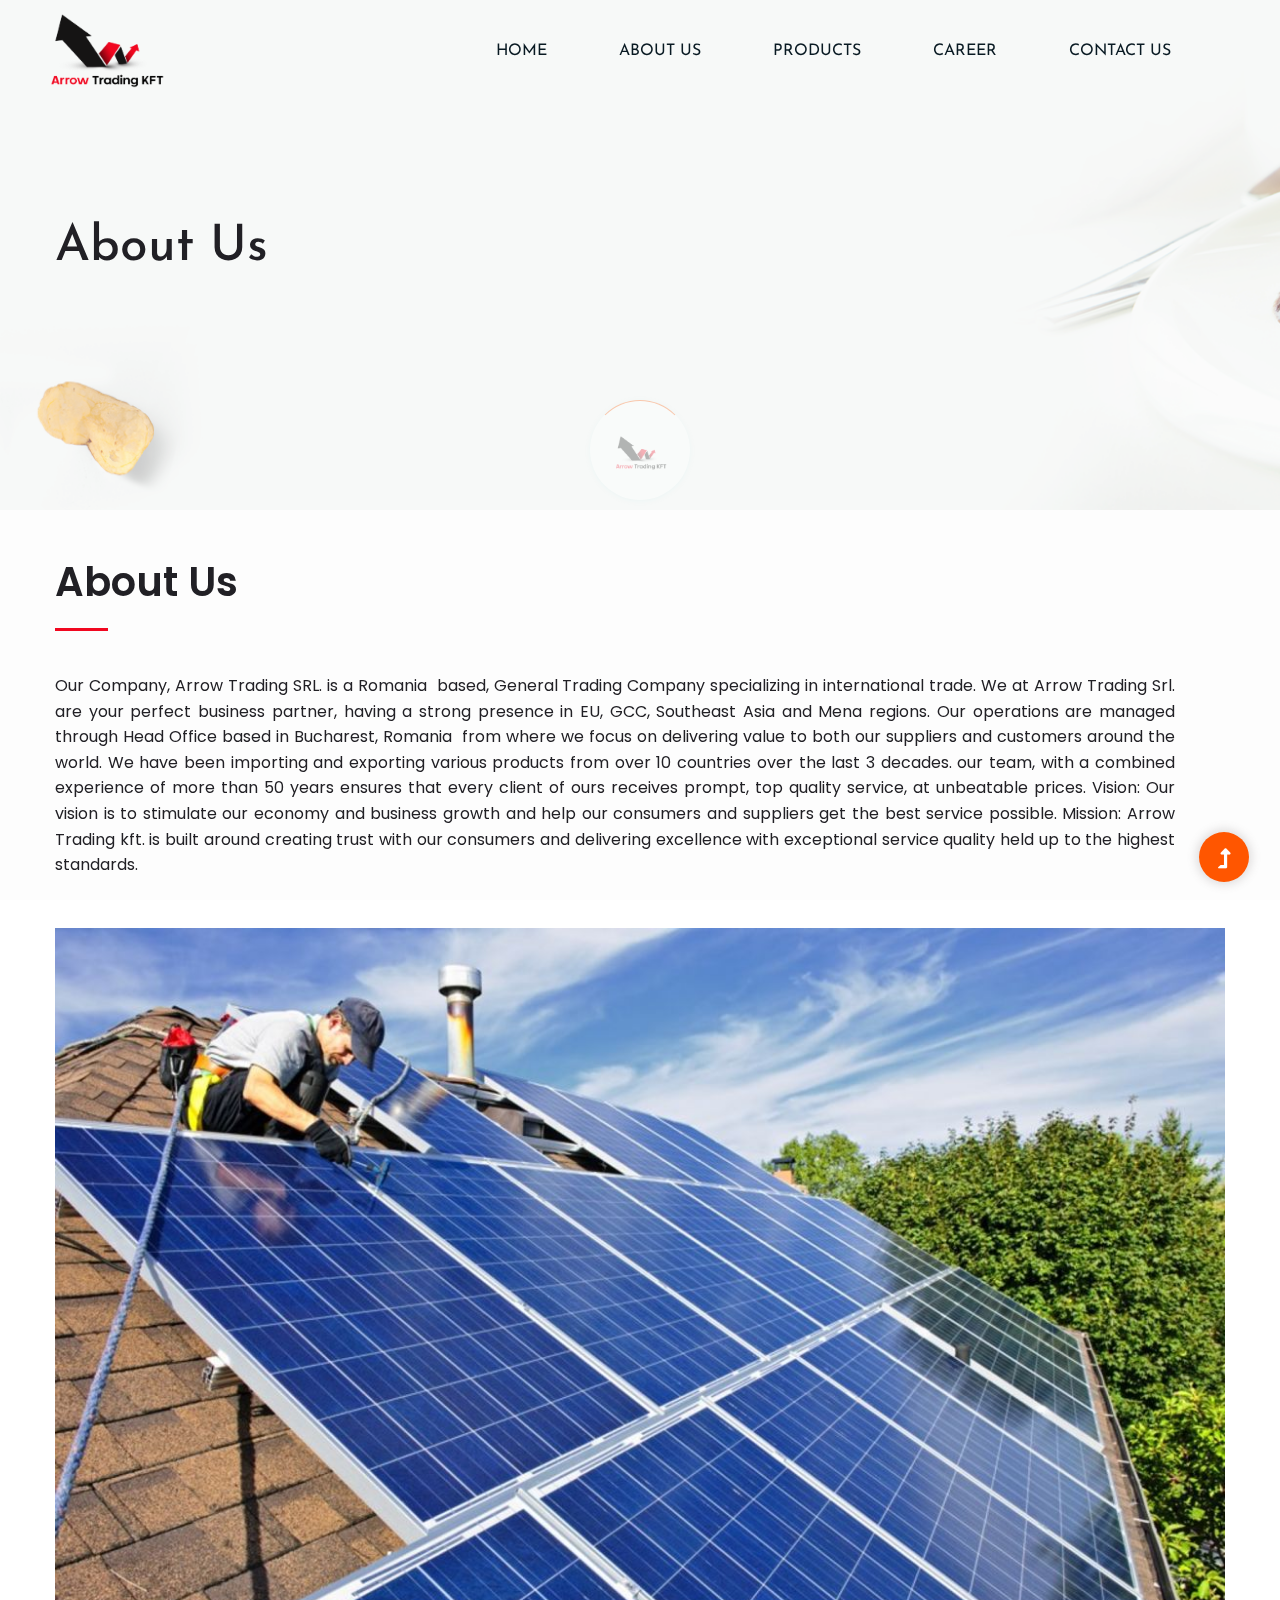
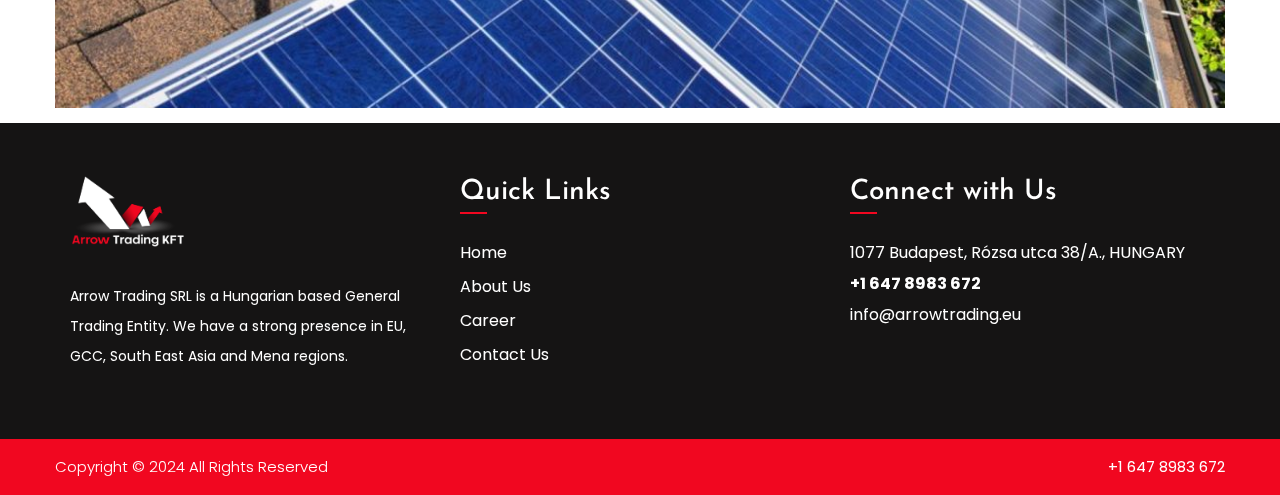
==== about.html @ 04d2cf0c "first commit" ====
<!doctype html>
<html class="no-js" lang="zxx">

<head>
    <meta charset="utf-8">
    <meta http-equiv="x-ua-compatible" content="ie=edge">
    <title> ArrowTrading | About us </title>
    <meta name="description" content="">
    <meta name="viewport" content="width=device-width, initial-scale=1">
    <link rel="manifest" href="site.webmanifest">
    <link rel="shortcut icon" type="image/x-icon" href="assets/img/favicon.ico">

    <!-- CSS here -->
    <link rel="stylesheet" href="assets/css/bootstrap.min.css">
    <link rel="stylesheet" href="assets/css/owl.carousel.min.css">
    <link rel="stylesheet" href="assets/css/slicknav.css">
    <link rel="stylesheet" href="assets/css/flaticon.css">
    <link rel="stylesheet" href="assets/css/gijgo.css">
    <link rel="stylesheet" href="assets/css/animate.min.css">
    <link rel="stylesheet" href="assets/css/magnific-popup.css">
    <link rel="stylesheet" href="assets/css/fontawesome-all.min.css">
    <link rel="stylesheet" href="assets/css/themify-icons.css">
    <link rel="stylesheet" href="assets/css/slick.css">
    <link rel="stylesheet" href="assets/css/nice-select.css">
    <link rel="stylesheet" href="assets/css/style.css">
    <link rel="stylesheet" href="assets/css/poppins.css">
</head>

<body>
    <!--? Preloader Start -->
    <div id="preloader-active">
        <div class="preloader d-flex align-items-center justify-content-center">
            <div class="preloader-inner position-relative">
                <div class="preloader-circle"></div>
                <div class="preloader-img pere-text">
                    <img src="assets/img/logo/Arrow_logo.png" alt="">
                </div>
            </div>
        </div>
    </div>
    <!-- Preloader Start -->
    <header>
        <!--? Header Start -->
        <div class="header-area header-transparent">
            <div class="main-header  header-sticky">
                <div class="container-fluid">
                    <div class="row align-items-center">
                        <!-- Logo -->
                        <div class="col-xl-2 col-lg-2 col-md-1">
                            <div class="logo">
                                <a href="index.html"><img src="assets/img/logo/Arrow_logo.png" alt="" width="120"
                                        height="74"></a>
                            </div>
                        </div>
                        <div class="col-xl-10 col-lg-10 col-md-10">
                            <div class="menu-main d-flex align-items-center justify-content-end">
                                <!-- Main-menu -->
                                <div class="main-menu f-right d-none d-lg-block">
                                    <nav>
                                        <ul id="navigation">
                                            <li><a href="index.html">HOME</a></li>
                                            <li><a href="about.html">ABOUT US</a></li>
                                            <li><a href="products.html">PRODUCTS</a></li>
                                            <li><a href="career.html">CAREER</a></li>
                                            <li><a href="contact.html">CONTACT US</a></li>
                                        </ul>
                                    </nav>
                                </div>
                                <!-- <div class="header-right-btn f-right d-none d-lg-block ml-20">
                                        <a href="contact.html" class="border-btn header-btn">Order Online</a>
                                    </div> -->
                            </div>
                        </div>
                        <!-- Mobile Menu -->
                        <div class="col-12">
                            <div class="mobile_menu d-block d-lg-none"></div>
                        </div>
                    </div>
                </div>
            </div>
        </div>
        <!-- Header End -->
    </header>
    <main>
        <!--? Hero Start -->
        <div class="slider-area">
            <div class="slider-height2 d-flex align-items-center">
                <div class="container">
                    <div class="row">
                        <div class="col-xl-12">
                            <div class="hero-cap hero-cap2">
                                <h2>About Us</h2>
                            </div>
                        </div>
                    </div>
                </div>
            </div>
        </div>
        <!-- Hero End -->
        <!--? About Area Start -->
        <div class="about-low-area mb-15">
            <div class="container mt-5">
                <div class="row align-items-center">
                    <div class="col-lg-6 col-md-12">
                        <div class="about-caption mb-50">
                            <!-- Section Tittle -->
                            <div class="section-tittle mb-35">
                                <h1 class="poppins-semibold ">About Us</h1>
                                <div class="h-decor"></div>
                            </div>
                            <p class="text-justify">Our Company, Arrow Trading SRL. is a Romania  based, General Trading
                                Company specializing in international trade. We at Arrow Trading Srl. are your perfect
                                business partner, having a strong presence in EU, GCC, Southeast Asia and Mena regions.

                                Our operations are managed through Head Office based in Bucharest, Romania  from where
                                we focus on delivering value to both our suppliers and customers around the world. We
                                have been importing and exporting various products from over 10 countries over the last
                                3 decades. our team, with a combined experience of more than 50 years ensures that every
                                client of ours receives prompt, top quality service, at unbeatable prices.

                                Vision: Our vision is to stimulate our economy and business growth and help our
                                consumers and suppliers get the best service possible.

                                Mission: Arrow Trading kft. is built around creating trust with our consumers and
                                delivering excellence with exceptional service quality held up to the highest standards.
                            </p>
                        </div>

                    </div>
                    <div class="col-lg-6 col-md-12">
                        <!-- about-img -->
                        <div class="about-img ">
                            <img src="assets/img/gallery/arrow_about.jpg" alt="">
                        </div>
                    </div>
                </div>
            </div>
        </div>
        <!-- About Area End -->



    </main>
    <footer>
        <!--? Footer Start-->
        <div class="footer-area section-bg" style="background-color: #151414">
            <div class="container">
                <!--? Custom Footer Start-->
                <div class="footer mt-0">
                    <div class="container">
                        <div class="row py-1 py-md-2 px-lg-0">
                            <div class="col-lg-4 footer-col1">
                                <div class="row flex-column flex-md-row flex-lg-column">
                                    <div class="col-md col-lg-auto">
                                        <div class="footer-logo">
                                            <img src="assets/images/white-PNG.png" alt="" class="img-fluid" width="120">
                                        </div>
                                        <p style="font-size: 14px;margin-top: 32px;">Arrow Trading SRL is a Hungarian
                                            based General Trading Entity. We have a strong presence in EU, GCC, South
                                            East Asia and Mena regions.</p>

                                    </div>
                                </div>
                            </div>
                            <div class="col-sm-6 col-lg-4">
                                <h3>Quick Links</h3>
                                <div class="h-decor"></div>
                                <ul class="quick">
                                    <li><a href="index.html">Home</a></li>
                                    <li><a href="about.html">About Us</a></li>
                                    <li><a href="career.html">Career</a></li>
                                    <li><a href="contact.html">Contact Us</a></li>


                                </ul>
                            </div>
                            <div class="col-sm-6 col-lg-4">
                                <h3>Connect with Us</h3>
                                <div class="h-decor"></div>
                                <ul class="icn-list">
                                    <li><i class="icon-placeholder2"></i>1077 Budapest, Rózsa utca 38/A., HUNGARY
                                        <br>
                                    </li>
                                    <li><i class="icon-telephone"></i><b><span class="phone"><span class="text-nowrap">
                                                    +1 647 8983 672</span></span></b>
                                    </li>
                                    <li><i class="fas fa-envelope-o" aria-hidden="true"></i><a
                                            href="mailto:www.airporttaxi@gmail.com">info@arrowtrading.eu</a></li>
                                </ul>
                            </div>
                        </div>
                    </div>
                </div>


            </div>
            <div class="footer-bottom">
                <div class="container">
                    <div class="row text-center text-md-left">
                        <div class="col-sm" style="color: #fff;">Copyright © 2024 All Rights Reserved
                            <!--<span>&nbsp;&nbsp;&nbsp;|&nbsp;&nbsp;&nbsp;</span>
                            <a href="#">Privacy Policy</a>-->
                        </div>
                        <div class="col-sm-auto ml-auto"><span class="d-none d-sm-inline" style="color: #fff;">
                                &nbsp;&nbsp;&nbsp;</span><i class="icon-telephone"
                                style="color: #fff;"></i>&nbsp;&nbsp;<b style="color: #fff;"> +1 647 8983 672</b></div>
                    </div>
                </div>
            </div>
        </div>
        <!-- Footer End-->
    </footer>
    <!-- Scroll Up -->
    <div id="back-top">
        <a title="Go to Top" href="#"> <i class="fas fa-level-up-alt"></i></a>
    </div>

    <!-- JS here -->

    <script src="./assets/js/vendor/modernizr-3.5.0.min.js"></script>
    <!-- Jquery, Popper, Bootstrap -->
    <script src="./assets/js/vendor/jquery-1.12.4.min.js"></script>
    <script src="./assets/js/popper.min.js"></script>
    <script src="./assets/js/bootstrap.min.js"></script>
    <!-- Jquery Mobile Menu -->
    <script src="./assets/js/jquery.slicknav.min.js"></script>

    <!-- Jquery Slick , Owl-Carousel Plugins -->
    <script src="./assets/js/owl.carousel.min.js"></script>
    <script src="./assets/js/slick.min.js"></script>
    <!-- One Page, Animated-HeadLin -->
    <script src="./assets/js/wow.min.js"></script>
    <script src="./assets/js/animated.headline.js"></script>
    <script src="./assets/js/jquery.magnific-popup.js"></script>

    <!-- Date Picker -->
    <script src="./assets/js/gijgo.min.js"></script>
    <!-- Nice-select, sticky -->
    <script src="./assets/js/jquery.nice-select.min.js"></script>
    <script src="./assets/js/jquery.sticky.js"></script>

    <!-- contact js -->
    <script src="./assets/js/contact.js"></script>
    <script src="./assets/js/jquery.form.js"></script>
    <script src="./assets/js/jquery.validate.min.js"></script>
    <script src="./assets/js/mail-script.js"></script>
    <script src="./assets/js/jquery.ajaxchimp.min.js"></script>

    <!-- Jquery Plugins, main Jquery -->
    <script src="./assets/js/plugins.js"></script>
    <script src="./assets/js/main.js"></script>

    <link rel="preconnect" href="https://fonts.googleapis.com">
    <link rel="preconnect" href="https://fonts.gstatic.com" crossorigin>
    <link
        href="https://fonts.googleapis.com/css2?family=Poppins:ital,wght@0,100;0,200;0,300;0,400;0,500;0,600;0,700;0,800;0,900;1,100;1,200;1,300;1,400;1,500;1,600;1,700;1,800;1,900&display=swap"
        rel="stylesheet">
    <link rel="stylesheet" href="https://cdnjs.cloudflare.com/ajax/libs/font-awesome/5.15.1/css/all.min.css" />
</body>

</html>
---- assets/css/flaticon.css ----
/*
  	Flaticon icon font: Flaticon
  	Creation date: 03/05/2020 09:44
  	*/

@font-face {
  font-family: "Flaticon";
  src: url("../fonts/Flaticon.eot");
  src: url("../fonts/Flaticon.eot?#iefix") format("embedded-opentype"),
       url("../fonts/Flaticon.woff2") format("woff2"),
       url("../onts/Flaticon.woff") format("woff"),
       url("../fonts/Flaticon.ttf") format("truetype"),
       url("../fonts/Flaticon.svg#Flaticon") format("svg");
  font-weight: normal;
  font-style: normal;
}

@media screen and (-webkit-min-device-pixel-ratio:0) {
  @font-face {
    font-family: "Flaticon";
    src: url("../fonts/Flaticon.svg#Flaticon") format("svg");
  }
}

[class^="flaticon-"]:before, [class*=" flaticon-"]:before,
[class^="flaticon-"]:after, [class*=" flaticon-"]:after {   
  font-family: Flaticon;
font-style: normal;
margin-left: 20px;
}

.flaticon-restaurant:before { content: "\f100"; }
.flaticon-tools-and-utensils-1:before { content: "\f101"; }
.flaticon-hat:before { content: "\f102"; }
---- assets/css/gijgo.css ----
.gj-button {
    background-color: #f5f5f5;
    border: 1px solid #ddd;
    color: #000;
    border-radius: 3px;
    padding: 6px 10px;
    cursor: pointer;
}

.gj-unselectable {
    -webkit-touch-callout: none;
    -webkit-user-select: none;
    -khtml-user-select: none;
    -moz-user-select: none;
    -ms-user-select: none;
    user-select: none;
}

.gj-row {
    display: -webkit-box;
    display: -ms-flexbox;
    display: flex;
    -ms-flex-wrap: wrap;
    flex-wrap: wrap;
}

.gj-margin-left-5 {
    margin-left: 5px;
}

.gj-margin-left-10 {
    margin-left: 10px;
}

.gj-width-full {
    width: 100%;
}

.gj-cursor-pointer {
    cursor: pointer;
}

.gj-text-align-center {
    text-align: center;
}

.gj-font-size-16 {
    font-size: 16px;
}

.gj-hidden {
    display: none;
}

/** Material Design */
.gj-button-md {
    background: 0 0;
    border: none;
    border-radius: 2px;
    color: rgba(0, 0, 0, 0.87);
    position: relative;
    height: 36px;
    margin: 0;
    min-width: 64px;
    padding: 0 16px;
    display: inline-block;
    font-family: "Roboto","Helvetica","Arial",sans-serif;
    font-size: 1rem;
    font-weight: 500;
    text-transform: uppercase;
    letter-spacing: 0;
    overflow: hidden;
    will-change: box-shadow;
    transition: box-shadow .2s cubic-bezier(.4,0,1,1),background-color .2s cubic-bezier(.4,0,.2,1),color .2s cubic-bezier(.4,0,.2,1);
    outline: none;
    cursor: pointer;
    text-decoration: none;
    text-align: center;
    line-height: 36px;
    vertical-align: middle;
    overflow: hidden;
    -webkit-user-select: none;
    -moz-user-select: none;
    -ms-user-select: none;
    user-select: none;
}

.gj-button-md:hover {
    background-color: rgba(158,158,158,.2);
}

.gj-button-md:disabled {
    color: rgba(0,0,0,.26);
    background: 0 0;
}

.gj-button-md .material-icons,
.gj-button-md .gj-icon {
    vertical-align: middle;
    /*font-size: 1.3rem;
    margin-right: 4px;*/
}

.gj-button-md.gj-button-md-icon {
    width: 24px;
    height: 31px;
    min-width: 24px;
    padding: 0px;
    display: table;
}

.gj-button-md.gj-button-md-icon .material-icons,
.gj-button-md.gj-button-md-icon .gj-icon {
    display: table-cell;
    margin-right: 0px;
    width: 24px;
    height: 24px;
}

.gj-button-md.active {
    background-color: rgba(158,158,158,.4);
}

.gj-button-md-group {
    position: relative;
    display: inline-block;
    vertical-align: middle;
}
.gj-textbox-md {
	/* border: none; */
	/* border-bottom: 1px solid rgba(0,0,0,.42); */
	display: block;
	font-family: "Helvetica","Arial",sans-serif;
	font-size: 16px;
	line-height: 16px;
	/* padding: 4px 0px; */
	margin: 0;
	/* width: 100%; */
	background: 0 0;
	/* text-align: ; */
	color: rgba(0,0,0,.87);
	padding-left: 44px;
	border: 1px solid #dca73a;
	/* padding: 15px 15px; */
	/* text-align: center; */
	width: 177px;
	height: 55px;
	border-radius: 5px;
}
.gj-textbox-md:focus,
.gj-textbox-md:active {
    /* border-bottom: 2px solid rgba(0,0,0,.42); */
    outline: none;
}

.gj-textbox-md::placeholder {
    color: #8e8e8e;
}

.gj-textbox-md:-ms-input-placeholder {
    color: #8e8e8e;
}

.gj-textbox-md::-ms-input-placeholder {
    color: #8e8e8e;
}

.gj-md-spacer-24 {
    min-width: 24px;
    width: 24px;
    display: inline-block;
}

.gj-md-spacer-32 {
    min-width: 32px;
    width: 32px;
    display: inline-block;
}

.gj-modal {
    position: fixed;
    top: 0;
    right: 0;
    bottom: 0;
    left: 0;
    z-index: 1203;
    display: none;
    overflow: hidden;
    -webkit-overflow-scrolling: touch;
    outline: 0;
    background-color: rgba(0, 0, 0, 0.54118);
    transition: 200ms ease opacity;
    will-change: opacity;
}

/* List */
ul.gj-list li [data-role="wrapper"] {
    display: table;
    width: 100%;
}

ul.gj-list li [data-role="checkbox"] {
    display: table-cell;
    vertical-align:middle;
    text-align:center;
}

ul.gj-list li [data-role="image"] {
    display: table-cell;
    vertical-align:middle;
    text-align:center;
}

ul.gj-list li [data-role="display"] {
    display: table-cell;
    vertical-align:middle;
    cursor: pointer;
}

ul.gj-list li [data-role="display"]:empty:before {
  content: "\200b"; /* unicode zero width space character */
}

/* List - Bootstrap */
ul.gj-list-bootstrap {
    padding-left: 0px;
    margin-bottom: 0px;
}

ul.gj-list-bootstrap li {
    padding: 0px;
}

ul.gj-list-bootstrap li [data-role="wrapper"] {
    padding: 0px 10px;
}

ul.gj-list-bootstrap li [data-role="checkbox"] {
    width: 24px;
    padding: 3px;
}

ul.gj-list-bootstrap li [data-role="image"] {
    width: 24px;
    height: 24px;
}

ul.gj-list-bootstrap li [data-role="display"] {
    padding: 8px 0px 8px 4px;
}

.list-group-item.active ul li, .list-group-item.active:focus ul li, .list-group-item.active:hover ul li {
    text-shadow: none;
    color:initial;
}

/* List - Material Design */
ul.gj-list-md {
    padding: 0px;
    list-style: none;
    list-style-type: none;
    line-height: 24px;
    letter-spacing: 0;
    color: #616161; /* Gray 700 */
}

ul.gj-list-md li {
    display: list-item;
    list-style-type: none;
    padding: 0px;
    min-height: unset;
    box-sizing: border-box;
    align-items: center;
    cursor: default;
    overflow: hidden;

    font-family: "Roboto","Helvetica","Arial",sans-serif;
    font-size: 16px;
    font-weight: 400;
    letter-spacing: .04em;
    line-height: 1;
    
    -webkit-flex-direction: row;
    -ms-flex-direction: row;
    flex-direction: row;
    -webkit-flex-wrap: nowrap;
    -ms-flex-wrap: nowrap;
    flex-wrap: nowrap;
}

ul.gj-list-md li [data-role="checkbox"] {
    height: 24px;
    width: 24px;
}

ul.gj-list-md li [data-role="image"] {
    height: 24px;
    width: 24px;
}

ul.gj-list-md li [data-role="display"] {
    padding: 8px 0px 8px 5px;
    order: 0;
    flex-grow: 2;
    text-decoration: none;
    box-sizing: border-box;
    align-items: center;
    text-align: left;
    color: rgba(0,0,0,.87);
}

ul.gj-list-md li.disabled>[data-role="wrapper"]>[data-role="display"] {
    color: #9E9E9E; /* Gray 500 */
}

.gj-list-md-active {
    background: #e0e0e0;
    color: #3f51b5;
}


/* Picker */
.gj-picker {
    position: absolute;
    z-index: 1203;
    background-color: #fff;
}

.gj-picker .selected {
    color: #fff;
}

/* Material Design */
.gj-picker-md {
    font-family: "Roboto","Helvetica","Arial",sans-serif;
    font-size: 16px;
    font-weight: 400;
    letter-spacing: .04em;
    line-height: 1;
    color: rgba(0,0,0,.87);
    border: 1px solid #E0E0E0;
}

.gj-modal .gj-picker-md {
    border: 0px;
}

.gj-picker-md [role="header"] {
    color: rgba(255, 255, 255, 0.54);
    display: flex;
    background: #2196f3;
    align-items: baseline;
    user-select: none;
    justify-content: center;
}

.gj-picker-md [role="footer"] {
    float: right;
    padding: 10px;
}

.gj-picker-md [role="footer"] button.gj-button-md {
    color: #2196f3;
    font-weight: bold;
    font-size: 13px;
}

/* Bootstrap */
.gj-picker-bootstrap {
    border-radius: 4px;
    border: 1px solid #E0E0E0;
}

.gj-picker-bootstrap .selected {
    color: #888;
}

.gj-picker-bootstrap [role="header"] {
    background: #eee;
    color: #AAA;
}
@font-face {
    font-family: 'gijgo-material';
    src: url('../fonts/gijgo-material.eot?235541');
    src: url('../fonts/gijgo-material.eot?235541#iefix') format('embedded-opentype'), url('../fonts/gijgo-material.ttf?235541') format('truetype'), url('../fonts/gijgo-material.woff?235541') format('woff'), url('../fonts/gijgo-material.svg?235541#gijgo-material') format('svg');
    font-weight: normal;
    font-style: normal;
}

.gj-icon {
    /* use !important to prevent issues with browser extensions that change fonts */
    font-family: 'gijgo-material' !important;
    font-size: 24px;
    speak: none;
    font-style: normal;
    font-weight: normal;
    font-variant: normal;
    text-transform: none;
    line-height: 1;
    /* Enable Ligatures ================ */
    letter-spacing: 0;
    -webkit-font-feature-settings: "liga";
    -moz-font-feature-settings: "liga=1";
    -moz-font-feature-settings: "liga";
    -ms-font-feature-settings: "liga" 1;
    font-feature-settings: "liga";
    -webkit-font-variant-ligatures: discretionary-ligatures;
    font-variant-ligatures: discretionary-ligatures;
    /* Better Font Rendering =========== */
    -webkit-font-smoothing: antialiased;
    -moz-osx-font-smoothing: grayscale;
}

.gj-icon.undo:before {
    content: "\e900";
}

.gj-icon.vertical-align-top:before {
    content: "\e901";
}

.gj-icon.vertical-align-center:before {
    content: "\e902";
}

.gj-icon.vertical-align-bottom:before {
    content: "\e903";
}

.gj-icon.arrow-dropup:before {
    content: "\e904";
}

.gj-icon.clock:before {
    content: "\e905";
}

.gj-icon.refresh:before {
    content: "\e906";
}

.gj-icon.last-page:before {
    content: "\e907";
}

.gj-icon.first-page:before {
    content: "\e908";
}

.gj-icon.cancel:before {
    content: "\e909";
}

.gj-icon.clear:before {
    content: "\e90a";
}

.gj-icon.check-circle:before {
    content: "\e90b";
}

.gj-icon.delete:before {
    content: "\e90c";
}

.gj-icon.arrow-upward:before {
    content: "\e90d";
}

.gj-icon.arrow-forward:before {
    content: "\e90e";
}

.gj-icon.arrow-downward:before {
    content: "\e90f";
}

.gj-icon.arrow-back:before {
    content: "\e910";
}

.gj-icon.list-numbered:before {
    content: "\e911";
}

.gj-icon.list-bulleted:before {
    content: "\e912";
}

.gj-icon.indent-increase:before {
    content: "\e913";
}

.gj-icon.indent-decrease:before {
    content: "\e914";
}

.gj-icon.redo:before {
    content: "\e915";
}

.gj-icon.align-right:before {
    content: "\e916";
}

.gj-icon.align-left:before {
    content: "\e917";
}

.gj-icon.align-justify:before {
    content: "\e918";
}

.gj-icon.align-center:before {
    content: "\e919";
}

.gj-icon.strikethrough:before {
    content: "\e91a";
}

.gj-icon.italic:before {
    content: "\e91b";
}

.gj-icon.underlined:before {
    content: "\e91c";
}

.gj-icon.bold:before {
    content: "\e91d";
}

.gj-icon.arrow-dropdown:before {
    content: "\e91e";
}

.gj-icon.done:before {
    content: "\e91f";
}

.gj-icon.pencil:before {
    content: "\e920";
}

.gj-icon.minus:before {
    content: "\e921";
}

.gj-icon.plus:before {
    content: "\e922";
}

.gj-icon.chevron-up:before {
    content: "\e923";
}

.gj-icon.chevron-right:before {
    content: "\e924";
}

.gj-icon.chevron-down:before {
    content: "\e925";
}

.gj-icon.chevron-left:before {
    content: "\e926";
}

.gj-icon.event:before {
    content: "\e927";
}
.gj-draggable {
    cursor: move;
}
.gj-resizable-handle {
    position: absolute;
    font-size: 0.1px;
    display: block;
    -ms-touch-action: none;
    touch-action: none;
    z-index: 1203;
}

.gj-resizable-n {
    cursor: n-resize;
    height: 7px;
    width: 100%;
    top: -5px;
    left: 0;
}
.gj-resizable-e {
    cursor: e-resize;
    width: 7px;
    right: -5px;
    top: 0;
    height: 100%;
}
.gj-resizable-s {
    cursor: s-resize;
    height: 7px;
    width: 100%;
    bottom: -5px;
    left: 0;
}
.gj-resizable-w {
	cursor: w-resize;
	width: 7px;
	left: -5px;
	top: 0;
	height: 100%;
}
.gj-resizable-se {
	cursor: se-resize;
	width: 12px;
	height: 12px;
	right: 1px;
	bottom: 1px;
}
.gj-resizable-sw {
	cursor: sw-resize;
	width: 9px;
	height: 9px;
	left: -5px;
	bottom: -5px;
}
.gj-resizable-nw {
	cursor: nw-resize;
	width: 9px;
	height: 9px;
	left: -5px;
	top: -5px;
}
.gj-resizable-ne {
	cursor: ne-resize;
	width: 9px;
	height: 9px;
	right: -5px;
	top: -5px;
}

.gj-dialog-footer {
    position: absolute;
    bottom: 0px;
    width: 100%;
    margin-top: 0px;
}

.gj-dialog-scrollable [data-role="body"] {
    overflow-x: hidden;
    overflow-y: scroll;
}

/** Bootstrap 3 **/
.gj-dialog-bootstrap {
    overflow: hidden;
    z-index: 1202;
}

.gj-dialog-bootstrap [data-role="title"] {
    display: inline;
}
.gj-dialog-bootstrap [data-role="close"] {
    line-height: 1.42857143;
}

/** Bootstrap 4 **/
.gj-dialog-bootstrap4 {
    overflow: hidden;
    z-index: 1202;
}

.gj-dialog-bootstrap4 [data-role="title"] {
    display: inline;
}
.gj-dialog-bootstrap4 [data-role="close"] {
    line-height: 1.5;
}

/** Material Design **/
.gj-dialog-md {
    background-color: #FFF;
    overflow: hidden;
    border: none;
    box-shadow: 0 11px 15px -7px rgba(0,0,0,.2), 0 24px 38px 3px rgba(0,0,0,.14), 0 9px 46px 8px rgba(0,0,0,.12);
    box-sizing: border-box;
    position: relative;
    display: -webkit-box;
    display: -webkit-flex;
    display: -ms-flexbox;
    display: flex;
    -webkit-box-orient: vertical;
    -webkit-box-direction: normal;
    -webkit-flex-direction: column;
    -ms-flex-direction: column;
    flex-direction: column;
    -webkit-background-clip: padding-box;
    background-clip: padding-box;
    outline: 0;
    z-index: 1202;
}

.gj-dialog-md-header {
    padding: 24px 24px 0px 24px;
    font-family: "Roboto","Helvetica","Arial",sans-serif;
}

.gj-dialog-md-title {
    margin: 0;
    font-weight: 400;
    display: inline;
    line-height: 28px;
    font-size: 20px;
}

.gj-dialog-md-close {
    -webkit-appearance: none;
    padding: 0;
    cursor: pointer;
    background: 0 0;
    border: 0;
    float: right;
    line-height: 28px;
    font-size: 28px;
}

.gj-dialog-md-body {
    padding: 20px 24px 24px 24px;
    color: rgba(0,0,0,.54);
    font-family: "Helvetica","Arial",sans-serif;
    font-size: 14px;
    font-weight: 400;
    line-height: 20px;
}

.gj-dialog-md-footer {
    padding: 8px 8px 8px 24px;
    display: -webkit-flex;
    display: -ms-flexbox;
    display: flex;
    -webkit-flex-direction: row-reverse;
    -ms-flex-direction: row-reverse;
    flex-direction: row-reverse;
    -webkit-flex-wrap: wrap;
    -ms-flex-wrap: wrap;
    flex-wrap: wrap;

    box-sizing: border-box;
}

.gj-dialog-md-footer>*:first-child {
    margin-right: 0;
}

.gj-dialog-md-footer>* {
    margin-right: 8px;
    height: 36px;
}
DIV.gj-grid-wrapper {
    margin: auto;
    position: relative;
    clear:both;
    z-index: 1;
}

TABLE.gj-grid {
    margin: auto;    
    border-collapse: collapse;
    width: 100%;
    table-layout: fixed;
}

TABLE.gj-grid THEAD TH [data-role="selectAll"] {
    margin: auto;
}

TABLE.gj-grid THEAD TH [data-role="title"] {
    display: inline-block;
}

TABLE.gj-grid THEAD TH [data-role="sorticon"] {
    display: inline-block;
}

TABLE.gj-grid THEAD TH {
    overflow: hidden;
    text-overflow: ellipsis;
}

TABLE.gj-grid.autogrow-header-row THEAD TH {
    overflow: auto;
    text-overflow: initial;
    white-space: pre-wrap;
    -ms-word-break: break-word;
    word-break: break-word;
}

TABLE.gj-grid > tbody > tr > td {
    overflow: hidden;
    position: relative;
}

table.gj-grid tbody div[data-role="display"] {
    vertical-align: middle;
    text-indent: 0;
    white-space: pre-wrap;
    -ms-word-break: break-word;
    word-break: break-word;
}

table.gj-grid.fixed-body-rows tbody div[data-role="display"] {
    overflow: hidden;
    text-overflow: ellipsis;
    white-space: nowrap;
    -ms-word-break: initial;
    word-break: initial;
}

table.gj-grid tfoot DIV[data-role="display"] {
    vertical-align: middle;
    text-indent: 0;
    display: flex;
}

TABLE.gj-grid .fa {
    padding: 2px;
}

TABLE.gj-grid > tbody > tr > td > div {
    padding: 2px;
    overflow: hidden;
}

DIV.gj-grid-wrapper DIV.gj-grid-loading-cover
{
    background: #BBBBBB;
    opacity: 0.5;
    position: absolute;
    vertical-align: middle;
}

DIV.gj-grid-wrapper DIV.gj-grid-loading-text
{
    position: absolute;
    font-weight: bold;
}

/* Bootstrap Theme */
table.gj-grid-bootstrap thead th {
    background-color: #f5f5f5;
    vertical-align:middle;
}

table.gj-grid-bootstrap thead th [data-role="sorticon"] {
    margin-left: 5px;
}

table.gj-grid-bootstrap thead th [data-role="sorticon"] i.gj-icon,
table.gj-grid-bootstrap thead th [data-role="sorticon"] i.material-icons {
    position: absolute;
    font-size: 20px;
    top: 15px;
}

table.gj-grid-bootstrap tbody tr td div[data-role="display"] {
    padding: 0px;
}

.gj-grid-bootstrap-4 .gj-checkbox-bootstrap {
    display: inline-block;
    padding-top: 2px;
}

.gj-grid-bootstrap-4 tbody tr.active {
    background-color: rgba(0,0,0,.075);
}

/* Material Design Theme */
.gj-grid-md {
    position: relative;
    border: 1px solid #e0e0e0;
    border-collapse: collapse;
    white-space: nowrap;
    font-size: 13px;
    font-family: "Roboto","Helvetica","Arial",sans-serif;
    background-color: #fff;
}

.gj-grid-md td:first-of-type, .gj-grid-md th:first-of-type {
    padding-left: 24px;
}

.gj-grid-md th {
    position: relative;
    vertical-align: bottom;
    font-weight: 700;
    line-height: 31px;
    letter-spacing: 0;
    height: 56px;
    font-size: 12px;
    color: rgba(0,0,0,.54);
    padding-bottom: 8px;
    box-sizing: border-box;
    padding: 12px 18px;
    text-align: right;
}

.gj-grid-md td {
    position: relative;
    height: 48px;
    border-top: 1px solid #e0e0e0;
    border-bottom: 1px solid #e0e0e0;
    padding: 12px 18px;
    box-sizing: border-box;
    text-align: left;
    color: rgba(0,0,0,.87);
}

.gj-grid-md tbody tr {
    position: relative;
    height: 48px;
    transition-duration: .28s;
    transition-timing-function: cubic-bezier(.4,0,.2,1);
    transition-property: background-color;
}

.gj-grid-md tbody tr:hover {
    background-color: #EEEEEE; /* Gray 200 */
}

.gj-grid-md tbody tr.gj-grid-md-select {
    background-color: #F5F5F5; /* Grey 100 */
}


table.gj-grid-md thead th [data-role="sorticon"] {
    margin-left: 5px;
}

table.gj-grid-md thead th [data-role="sorticon"] i.gj-icon,
table.gj-grid-md thead th [data-role="sorticon"] i.material-icons {
    position: absolute;
    font-size: 16px;
    top: 19px;
}

table.gj-grid-md thead th.gj-grid-select-all {
    padding-bottom: 3px;
}
/* Hide all prioritized columns by default */
@media only all {
	th.display-1120,
	td.display-1120,
	th.display-960,
	td.display-960,
	th.display-800,
	td.display-800,
	th.display-640,
	td.display-640,
	th.display-480,
	td.display-480,
	th.display-320,
	td.display-320 {
		display: none;
	}
}

/* Show at 320px (20em x 16px) */
@media screen and (min-width: 20em) {
	TABLE.gj-grid-bootstrap th.display-320,
	TABLE.gj-grid-bootstrap td.display-320 {
		display: table-cell;
	}
}
/* Show at 480px (30em x 16px) */
@media screen and (min-width: 30em) {
	TABLE.gj-grid-bootstrap th.display-480,
	TABLE.gj-grid-bootstrap td.display-480 {
		display: table-cell;
	}
}
/* Show at 640px (40em x 16px) */
@media screen and (min-width: 40em) {
	TABLE.gj-grid-bootstrap th.display-640,
	TABLE.gj-grid-bootstrap td.display-640 {
		display: table-cell;
	}
}
/* Show at 800px (50em x 16px) */
@media screen and (min-width: 50em) {
	TABLE.gj-grid-bootstrap th.display-800,
	TABLE.gj-grid-bootstrap td.display-800 {
		display: table-cell;
	}
}
/* Show at 960px (60em x 16px) */
@media screen and (min-width: 60em) {
	TABLE.gj-grid-bootstrap th.display-960,
	TABLE.gj-grid-bootstrap td.display-960 {
		display: table-cell;
	}
}
/* Show at 1,120px (70em x 16px) */
@media screen and (min-width: 70em) {
	TABLE.gj-grid-bootstrap th.display-1120,
	TABLE.gj-grid-bootstrap td.display-1120 {
		display: table-cell;
	}
}

/* Material Design Theme */
.gj-grid-md tfoot tr th {
    padding-right: 14px;
}

.gj-grid-md tfoot tr[data-role="pager"] .gj-grid-mdl-pager-label {
    padding-left: 5px;
    padding-right: 5px;
}

.gj-grid-md tfoot tr[data-role="pager"] .gj-dropdown-md {
    margin-left: 12px;
}

.gj-grid-md tfoot tr[data-role="pager"] .gj-dropdown-md [role="presenter"] {
    font-size: 12px;
    font-weight: bold;
    color: rgba(0,0,0,.54);
}

.gj-grid-md tfoot tr[data-role="pager"] .gj-dropdown-md [role="presenter"] [role="display"] {
    text-align: right;
}

.gj-grid-md tfoot tr[data-role="pager"] .gj-grid-md-limit-select {
    margin-left: 10px;
    font-size: 12px;
    font-weight: bold;
    color: rgba(0,0,0,.54);
}

/* Bootstrap */
.gj-grid-bootstrap tfoot tr[data-role="pager"] th {
    line-height: 30px;
    background-color: #f5f5f5;
}

.gj-grid-bootstrap tfoot tr[data-role="pager"] th > div > div {
    margin-right: 5px;
}

.gj-grid-bootstrap tfoot tr[data-role="pager"] th > div > button {
    margin-right: 5px;
}

.gj-grid-bootstrap-4 tfoot tr[data-role="pager"] th > div button {
    height: 34px;
}

.gj-grid-bootstrap-4 tfoot tr[data-role="pager"] th div .gj-dropdown-bootstrap-4 .gj-dropdown-expander-mi .gj-icon {
    top: 5px;
}

.gj-grid-bootstrap-3 tfoot tr[data-role="pager"] th > div > input {
    margin-right: 5px;
    width: 40px;
    text-align: right;
    display: inline-block;
    font-weight: bold;
}

.gj-grid-bootstrap-4 tfoot tr[data-role="pager"] th > div > div.input-group {
    width: 40px;
}

.gj-grid-bootstrap-4 tfoot tr[data-role="pager"] th > div > div.input-group input {
    text-align: right;
    font-weight: bold;
    height: 34px;
    padding-top: 2px;
    padding-bottom: 6px;
}

.gj-grid-bootstrap tfoot tr[data-role="pager"] th > div > select {
    display: inline-block;
    margin-right: 5px;
    width: 60px;
}

.gj-grid-bootstrap tfoot tr[data-role="pager"] th .gj-dropdown-bootstrap .gj-list-bootstrap [data-role="display"] {
    line-height: 14px;
}

.gj-grid-bootstrap tfoot tr[data-role="pager"] th .gj-dropdown-bootstrap [role="presenter"] [role="display"] {
    font-weight: bold;
}

.gj-grid-bootstrap tfoot tr[data-role="pager"] th .gj-dropdown-bootstrap-3 [role="presenter"] {
    padding: 2px 8px;
}

.gj-grid-bootstrap tfoot tr[data-role="pager"] th .gj-dropdown-bootstrap-4 [role="presenter"] {
    padding: 1px 8px;
}
.gj-grid thead tr th div.gj-grid-column-resizer-wrapper {
    position: relative;
    width: 100%;
    height: 0px; 
    top: 0px; 
    left: 0px; 
    padding: 0px;
}

span.gj-grid-column-resizer {
    position: absolute;
    right: 0px;
    width: 10px;
    top: -100px;
    height: 300px;
    z-index: 1203;
    cursor: e-resize;
}

.gj-grid-resize-cursor {
    cursor: e-resize;
}
.gj-grid-md tbody tr.gj-grid-top-border td {
  border-top: 2px solid #777;
}
.gj-grid-md tbody tr.gj-grid-bottom-border td {
  border-bottom: 2px solid #777;
}

.gj-grid-bootstrap tbody tr.gj-grid-top-border td {
  border-top: 2px solid #777;
}
.gj-grid-bootstrap tbody tr.gj-grid-bottom-border td {
  border-bottom: 2px solid #777;
}
.gj-grid-md thead tr th.gj-grid-left-border,
.gj-grid-md tbody tr td.gj-grid-left-border
{
    border-left: 3px solid #777;
}
.gj-grid-md thead tr th.gj-grid-right-border,
.gj-grid-md tbody tr td.gj-grid-right-border
{
    border-right: 3px solid #777;
}

.gj-grid-bootstrap thead tr th.gj-grid-left-border,
.gj-grid-bootstrap tbody tr td.gj-grid-left-border
{
    border-left: 5px solid #ddd;
}
.gj-grid-bootstrap thead tr th.gj-grid-right-border,
.gj-grid-bootstrap tbody tr td.gj-grid-right-border
{
    border-right: 5px solid #ddd;
}
.gj-dirty {
    position: absolute;
    top: 0px;
    left: 0px;
    border-style: solid;
    border-width: 3px;
    border-color: #f00 transparent transparent #f00;
    padding: 0;
    overflow: hidden;
    vertical-align: top;
}

/* Material Design */
.gj-grid-md tbody tr td.gj-grid-management-column {
    padding: 3px;
}

.gj-grid-md tbody tr td[data-mode="edit"] {
    padding: 0px 18px;
}

.gj-grid-md tbody .gj-dropdown-md [role="presenter"] [role="display"] {
    padding: 0px;
}

/* Bootstrap */
.gj-grid-bootstrap tbody tr td[data-mode="edit"] {
    padding: 0px;
}

.gj-grid-bootstrap tbody tr td[data-mode="edit"] [data-role="edit"] {
    padding: 0px;
}

/* Bootstrap 3 */
.gj-grid-bootstrap-3 tbody tr td.gj-grid-management-column {
    padding: 3px;
}

.gj-grid-bootstrap-3 tbody tr td[data-mode="edit"] {
    height: 38px;
}

.gj-grid-bootstrap-3 tbody tr td[data-mode="edit"] [data-role="edit"] input[type="text"] {
    height: 37px;
    padding: 8px;
}

.gj-grid-bootstrap-3 tbody tr td[data-mode="edit"] .gj-dropdown-bootstrap [role="presenter"] {
    border: 0px;
    border-radius: 0px;
    height: 37px;
    padding-left: 8px;
}

.gj-grid-bootstrap-3 tbody tr td[data-mode="edit"] .gj-datepicker-bootstrap {
    height: 37px;
}

.gj-grid-bootstrap-3 tbody tr td[data-mode="edit"] .gj-datepicker-bootstrap [role="input"] {
    height: 37px;
    border:0px;
    border-radius: 0px;
}

.gj-grid-bootstrap-3 tbody tr td[data-mode="edit"] .gj-datepicker-bootstrap [role="right-icon"] {
    border:0px;
    border-radius: 0px;
}

.gj-grid-bootstrap-3 tbody tr td[data-mode="edit"] .gj-checkbox-bootstrap {
    display: inline-block;
    padding-top: 10px;
    height: 32px;
}

/* Bootstrap 4 */
.gj-grid-bootstrap-4 tbody tr td.gj-grid-management-column {
    padding: 6px;
}

.gj-grid-bootstrap-4 tbody tr td[data-mode="edit"] [data-role="edit"] input[type="text"] {
    height: 48px;
    padding-left: 12px;
}

.gj-grid-bootstrap-4 tbody tr td[data-mode="edit"] .gj-dropdown-bootstrap [role="presenter"] {
    border: 0px;
    border-radius: 0px;
    height: 48px;
    padding-left: 12px;
    font-family: -apple-system,system-ui,BlinkMacSystemFont,"Segoe UI",Roboto,"Helvetica Neue",Arial,sans-serif;
}

.gj-grid-bootstrap-4 tbody tr td[data-mode="edit"] .gj-dropdown-bootstrap-4 [role="expander"].gj-dropdown-expander-mi .gj-icon,
.gj-grid-bootstrap-4 tbody tr td[data-mode="edit"] .gj-dropdown-bootstrap-4 [role="expander"].gj-dropdown-expander-mi .material-icons {
    top: 13px;
}

.gj-grid-bootstrap-4 tbody tr td[data-mode="edit"] .gj-datepicker-bootstrap {
    height: 48px;
}

.gj-grid-bootstrap-4 tbody tr td[data-mode="edit"] .gj-datepicker-bootstrap [role="input"] {
    height: 48px;
    border:0px;
    border-radius: 0px;
}

.gj-grid-bootstrap-4 tbody tr td[data-mode="edit"] .gj-datepicker-bootstrap [role="right-icon"] {
    background-color: #fff;
}

.gj-grid-bootstrap-4 tbody tr td[data-mode="edit"] .gj-datepicker-bootstrap [role="right-icon"] button {
    border: 0px;
    border-radius: 0px;
    width: 43px;
    position: relative;
}

.gj-grid-bootstrap-4 tbody tr td[data-mode="edit"] .gj-datepicker-bootstrap [role="right-icon"] .gj-icon,
.gj-grid-bootstrap-4 tbody tr td[data-mode="edit"] .gj-datepicker-bootstrap [role="right-icon"] .material-icons {
    top: 13px;
    left: 10px;
    font-size: 24px;
}

.gj-grid-bootstrap-4 tbody tr td[data-mode="edit"] .gj-checkbox-bootstrap {
    display: inline-block;
    padding-top: 15px;
    height: 42px;
}
.gj-grid-md thead tr[data-role="filter"] th {
    border-top: 1px solid #e0e0e0;
}

div.gj-grid-wrapper div.gj-grid-bootstrap-toolbar {
    background-color: #f5f5f5;
    padding: 8px;
    font-weight: bold;
    border: 1px solid #ddd;
}

div.gj-grid-wrapper div.gj-grid-bootstrap-4-toolbar {
    background-color: #f5f5f5;
    padding: 12px;
    font-weight: bold;
    border: 1px solid #ddd;
}

div.gj-grid-wrapper div.gj-grid-md-toolbar {
    font-weight: bold;
    font-size: 24px;
    font-family: "Helvetica","Arial",sans-serif;
    background-color: rgb(255, 255, 255);
    
    border-top: 1px solid #e0e0e0;
    border-left: 1px solid #e0e0e0;
    border-right: 1px solid #e0e0e0;
    border-bottom: 0px;
    border-collapse: collapse;

    padding: 0 18px 0px 18px;
    line-height: 56px;
}
table.gj-grid-scrollable tbody {
    overflow-y: auto;
    overflow-x: hidden;
    display: block;
}

/* Material Design */
table.gj-grid-md.gj-grid-scrollable {
    border-bottom: 0px;
}

table.gj-grid-md.gj-grid-scrollable tbody {
    border-right: 1px solid #e0e0e0;
    border-bottom: 1px solid #e0e0e0;
}

table.gj-grid-md.gj-grid-scrollable tfoot {
    border-bottom: 1px solid #e0e0e0;
}

/* Bootstrap 3 */
table.gj-grid-bootstrap.gj-grid-scrollable {
    border-bottom: 0px;
}

table.gj-grid-bootstrap.gj-grid-scrollable tbody {
    border-right: 1px solid #ddd;
    border-bottom: 1px solid #ddd;
}

table.gj-grid-bootstrap.gj-grid-scrollable tbody tr[data-role="row"]:first-child td {
    border-top: 0px;
}

table.gj-grid-bootstrap.gj-grid-scrollable tbody tr[data-role="row"] td:first-child {
    border-left: 0px;
}

table.gj-grid-bootstrap.gj-grid-scrollable tbody tr[data-role="row"] td:last-child {
    border-right: 0px;
}

table.gj-grid-bootstrap.gj-grid-scrollable tfoot {
    border-bottom: 1px solid #ddd;
}

ul.gj-list li [data-role="spacer"] {
    display: table-cell;
}

ul.gj-list li [data-role="expander"] {
    display: table-cell;
    vertical-align:middle;
    text-align:center;
    cursor: pointer;
}

[data-type="tree"] ul li [data-role="expander"].gj-tree-material-icons-expander {
    width: 24px;
}

[data-type="tree"] ul li [data-role="expander"].gj-tree-font-awesome-expander {
    width: 24px;
}

[data-type="tree"] ul li [data-role="expander"].gj-tree-glyphicons-expander {
    width: 24px;
}

[data-type="tree"] ul li [data-role="expander"].gj-tree-glyphicons-expander .glyphicon {
    top: 4px;
    height: 24px;
}

/* Bootstrap Theme */
.gj-tree-bootstrap-3 ul.gj-list-bootstrap li {
    border: 0px;
    border-radius: 0px;
    color: #333;
}

.gj-tree-bootstrap-3 ul.gj-list-bootstrap li.active {
    color: #fff;
}

.gj-tree-bootstrap-3 ul.gj-list-bootstrap li.disabled {
    color: #777;
    background-color: #eee;
}

.gj-tree-bootstrap-4 ul.gj-list-bootstrap li {
    border: 0px;
    border-radius: 0px;
    color: #212529;
}

.gj-tree-bootstrap-4 ul.gj-list-bootstrap li.active {
    color: #fff;
}

.gj-tree-bootstrap-4 ul.gj-list-bootstrap li.disabled {
    color: #868e96;
}

.gj-tree-bootstrap-4 ul.gj-list-bootstrap li ul.gj-list-bootstrap {
    width: 100%;
}

.gj-tree-bootstrap-border ul.gj-list-bootstrap li {
    border: 1px solid #ddd;
}

.gj-tree-bootstrap-border ul.gj-list-bootstrap li ul.gj-list-bootstrap li {
    border-left: 0px;
    border-right: 0px;
}

.gj-tree-bootstrap-border ul.gj-list-bootstrap li:first-child {
    border-top-left-radius: 4px;
    border-top-right-radius: 4px;
}

.gj-tree-bootstrap-border ul.gj-list-bootstrap li:last-child {
    border-bottom-left-radius: 4px;
    border-bottom-right-radius: 4px;
}

.gj-tree-bootstrap-border ul.gj-list-bootstrap li ul.gj-list-bootstrap li:first-child {
    border-top-left-radius: 0px;
    border-top-right-radius: 0px;
}

.gj-tree-bootstrap-border ul.gj-list-bootstrap li ul.gj-list-bootstrap li:last-child {
    border-bottom: 0px;
    border-bottom-left-radius: 0px;
    border-bottom-right-radius: 0px;
}

ul.gj-list-bootstrap li [data-role="expander"].gj-tree-material-icons-expander {
    padding-top: 8px;
    padding-bottom: 4px;
}

ul.gj-list-bootstrap li [data-role="expander"].gj-tree-material-icons-expander .gj-icon {
    width: 24px;
    height: 24px;
}

/* Material Design Theme */
ul.gj-list-md li.disabled > [data-role="wrapper"] > [data-role="expander"] {
    color: #9E9E9E; /* Gray 500 */
}

.gj-tree-md-border ul.gj-list-md li {
    border: 1px solid #616161; /* Gray 700 */
    margin-bottom: -1px;
}

.gj-tree-md-border ul.gj-list-md li ul.gj-list-md li {
    border-left: 0px;
    border-right: 0px;
}

.gj-tree-md-border ul.gj-list-md li ul.gj-list-md li:last-child {
    border-bottom: 0px;
}
.gj-tree-drop-above {    
    border-top: 1px solid #000;
}

.gj-tree-drop-below {
    border-bottom: 1px solid #000;
}

.gj-tree-bootstrap-3 ul.gj-list-bootstrap li [data-role="wrapper"].drop-above {
    border-top: 2px solid #000;
}

.gj-tree-bootstrap-3 ul.gj-list-bootstrap li [data-role="wrapper"].drop-below {
    border-bottom: 2px solid #000;
}

.gj-tree-bootstrap-4 ul.gj-list-bootstrap li [data-role="wrapper"].drop-above {
    border-top: 2px solid #000;
}

.gj-tree-bootstrap-4 ul.gj-list-bootstrap li [data-role="wrapper"].drop-below {
    border-bottom: 2px solid #000;
}

.gj-tree-drag-el {
    padding: 0px;
    margin: 0px;
    z-index: 1203;
}

.gj-tree-drag-el li {
    padding: 0px;
    margin: 0px;
}

.gj-tree-drag-el [data-role="wrapper"] {
    cursor: move;
    display: table;
}

.gj-tree-drag-el [data-role="indicator"] {
    width: 14px;
    padding: 0px 3px;
    display: table-cell;
    vertical-align: middle;
    text-align: center;
}

.gj-tree-bootstrap-drag-el li.list-group-item {
    border: 0px;
    background: unset;
}

.gj-tree-bootstrap-drag-el [data-role="indicator"] {
    width: 24px;
    height: 24px;
    padding: 0px;
}

.gj-tree-md-drag-el [data-role="indicator"] {
    width: 24px;
    height: 24px;
    padding: 0px;
}
/* Bootstrap */
.gj-checkbox-bootstrap {
    min-width: 0;
    font-size: 0;
    font-weight: normal;
    margin: 0px;
    text-align: center;
    width: 18px;
    height: 18px;
    position: relative;
    display: inline;
}

.gj-checkbox-bootstrap input[type="checkbox"] {
    display: none;
    margin-bottom: -12px;
}

.gj-checkbox-bootstrap span {
    background: #fff;
    display: block;
    content: " ";
    width: 18px;
    height: 18px;
    line-height: 11px;
    font-size: 11px;
    padding: 2px;
    color: #555555;
    border: 1px solid #CCCCCC;
    border-radius: 3px;
    transition: box-shadow 0.2s linear, border-color 0.2s linear;
    cursor: pointer;
    margin: auto;
}

.gj-checkbox-bootstrap input[type="checkbox"]:focus + span:before {
    outline: 0;
    box-shadow: 0 0 0 0 #66afe9, 0 0 6px rgba(102, 175, 233, .6);
    border-color: #66afe9;
}

.gj-checkbox-bootstrap input[type="checkbox"][disabled] + span {
    opacity: 0.6;
    cursor: not-allowed;
}

/* Bootstrap 4 */
.gj-checkbox-bootstrap.gj-checkbox-bootstrap-4 span {
    line-height: 16px;
    padding: 0px;
}

.gj-checkbox-bootstrap-4.gj-checkbox-material-icons input[type="checkbox"]:checked + span:after {
    font-size: 16px;
}

.gj-checkbox-bootstrap-4.gj-checkbox-material-icons input[type="checkbox"]:indeterminate + span:after {
    font-size: 16px;
}

/* Material Design */
.gj-checkbox-md {
    min-width: 0;
    font-size: 0;
    font-weight: normal;
    margin: 0px;
    text-align: center;
    width: 16px;
    height: 16px;
    position: relative;
}

.gj-checkbox-md input[type="checkbox"] {
    display: none;
    margin-bottom: -12px;
}

.gj-checkbox-md span {
    display: inline-block;
    box-sizing: border-box;
    width: 16px;
    height: 16px;
    margin: 0;
    cursor: pointer;
    overflow: hidden;
    border: 2px solid #616161; /* Gray 700 */
    border-radius: 2px;
    z-index: 2;
}

.gj-checkbox-md input[type="checkbox"]:checked + span {
    border: 2px solid #536DFE; /* Indigo A200 */
}

.gj-checkbox-md input[type="checkbox"]:checked + span:after {
    color: #FFF;
    background-color: #536DFE; /* Indigo A200 */
    position: absolute;
    left: 1px;
    top: -15px;
}

.gj-checkbox-md input[type="checkbox"]:indeterminate + span {
    border: 2px solid #616161; /* Gray 700 */
}

.gj-checkbox-md input[type="checkbox"]:indeterminate + span:after {    
    color: #616161;/*color: rgba(0, 0, 0, 1);*/
    position: absolute;
    left: 1px;
    top: -15px;
}

.gj-checkbox-md input[type="checkbox"][disabled] + span {
    border: 2px solid #9E9E9E;
}

.gj-checkbox-md input[type="checkbox"][disabled] + span:after {
    background-color: #9E9E9E;
}

.gj-checkbox-md input[type="checkbox"][disabled]:indeterminate + span:after {
    color: #FFFFFF;
}

/* Material Icons */
.gj-checkbox-material-icons input[type="checkbox"]:checked + span:after {
    content: "\e91f";
    font-size: 14px;
    font-weight: bold;
    white-space: pre;
}

.gj-checkbox-material-icons input[type="checkbox"]:indeterminate + span:after {
    content: "\e921";
    font-size: 14px;
    font-weight: bold;
    white-space: pre;
}

/* Glyphicons */
.gj-checkbox-glyphicons input[type="checkbox"]:checked + span:after {
    display: inline-block;
    font-family: 'Glyphicons Halflings';
    content: "\e013 ";
}

.gj-checkbox-glyphicons input[type="checkbox"]:indeterminate + span:after {
    display: inline-block;
    font-family: 'Glyphicons Halflings';
    content: "\2212 ";
    padding-right: 1px;
}

/* fontawesome */
.gj-checkbox-fontawesome .fa {
    font-size: 14px;
}
.gj-checkbox-bootstrap.gj-checkbox-fontawesome .fa {
    line-height: 18px;
}

.gj-checkbox-fontawesome input[type="checkbox"]:checked + span:before {
    content: "\f00c ";
}

.gj-checkbox-fontawesome input[type="checkbox"]:indeterminate + span:before {
    content: "\f068 ";
}
.gj-editor [role="body"] {
    overflow: auto;
    outline: 0px solid transparent;
    box-sizing: border-box;
}

/* Material Design */
.gj-editor-md {
    padding: 7px;
    font-family: "Roboto","Helvetica","Arial",sans-serif;
    font-size: 14px;
    font-weight: 500;
    letter-spacing: 0;
    border: 1px solid rgba(158,158,158,.2);
}

.gj-editor-md [role="toolbar"] {
    margin-bottom: 7px;
}

.gj-editor-md [role="toolbar"] .gj-button-md {
    min-width: 54px;
    margin-right: 5px;
}

.gj-editor-md [role="toolbar"] .gj-button-md .gj-icon {
    width: 24px;
    height: 24px;
}

.gj-editor-md [role="body"] {
    border: 1px solid rgba(158,158,158,.2);
}

.gj-editor-md p {
    margin: 0;
    padding: 0;
}

.gj-editor-md blockquote {
    font-size: 14px;
}

/* Bootstrap */
.gj-editor-bootstrap {
    padding: 7px;
    border: 1px solid #eceeef;
}

.gj-editor-bootstrap [role="toolbar"] {
    margin-bottom: 7px;
}

.gj-editor-bootstrap [role="toolbar"] .btn-group {
    margin-right: 10px;
}

.gj-editor-bootstrap [role="toolbar"] button {
    height: 36px;
}

.gj-editor-bootstrap [role="body"] {
    border: 1px solid #eceeef;
}

.gj-editor-bootstrap p {
    margin: 0;
    padding: 0;
}

.gj-editor-bootstrap blockquote {
    font-size: 14px;
}
.gj-dropdown {
    position: relative;
    border-collapse: separate;
}

.gj-dropdown [role="presenter"] {
    display: table;
    cursor: pointer;
    outline: none;
    position: relative;
}

.gj-dropdown [role="presenter"] [role="display"] {
    display: table-cell;
    text-align: left;
    width: 100%;
}

.gj-dropdown [role="presenter"] [role="expander"] {
    display: table-cell;
    vertical-align:middle;
    text-align:center;
    width: 24px;
    height: 24px;
}

/* Material Design */
.gj-dropdown-md [role="presenter"] {
    font-family: "Roboto","Helvetica","Arial",sans-serif;
    font-size: 16px;
    font-weight: 400;
    letter-spacing: .04em;
    line-height: 1;
    color: rgba(0,0,0,.87);
    padding: 0px;
    border: 0px;
    border-bottom: 1px solid rgba(0,0,0,.42);
    background: transparent;
}

.gj-dropdown-md [role="presenter"]:focus,
.gj-dropdown-md [role="presenter"]:active {
    border-bottom: 2px solid rgba(0,0,0,.42);
}

.gj-dropdown-md [role="presenter"] [role="display"] {
    padding: 4px 0px;
    line-height: 18px;
}

.gj-dropdown-md [role="presenter"] [role="display"] .placeholder {
    color: #8e8e8e;
}

.gj-dropdown-list-md {
    position: absolute;
    top: 0px;
    left: 0px;
    background-color: #f5f5f5;
    color: #000;
    margin: 0px;
    z-index: 1203;
}

.gj-dropdown-list-md li:hover, .gj-dropdown-list-md li.active {
    background-color: #eee;
}

/* Bootstrap */
.gj-dropdown-bootstrap [role="presenter"] [role="display"] {
    padding-right: 5px;
}

.gj-dropdown-bootstrap [role="presenter"] [role="expander"] {
    padding-left: 5px;
}

.gj-dropdown-bootstrap [role="presenter"] [role="expander"].gj-dropdown-expander-mi {
    width: 24px;
}

.gj-dropdown-bootstrap-3 [role="presenter"] [role="display"] {
    line-height: 20px;
}

.gj-dropdown-bootstrap-3 [role="presenter"] [role="display"] .placeholder {
    color: #9999b3;
}

.gj-dropdown-bootstrap-3 [role="presenter"] [role="expander"] {
    width: 20px;
    height: 20px;
}

.gj-dropdown-bootstrap-3 [role="presenter"] [role="expander"].gj-dropdown-expander-mi .gj-icon,
.gj-dropdown-bootstrap-3 [role="presenter"] [role="expander"].gj-dropdown-expander-mi .material-icons {
    top: 5px;
    right: 10px;
    position: absolute;
}

.gj-dropdown-bootstrap-4 [role="presenter"] {
    border: 1px solid #ced4da;
}

.gj-dropdown-bootstrap-4 [role="presenter"] [role="display"] {
    line-height: 24px;
}

.gj-dropdown-bootstrap-4 [role="presenter"] [role="expander"].gj-dropdown-expander-mi .gj-icon,
.gj-dropdown-bootstrap-4 [role="presenter"] [role="expander"].gj-dropdown-expander-mi .material-icons {
    top: 7px;
    right: 10px;
    position: absolute;
}

.gj-dropdown-list-bootstrap {
    position: absolute;
    top: 32px;
    left: 0px;
    margin: 0px;
    z-index: 1203;
}
.gj-datepicker [role="input"]::-ms-clear {
    display: none;
}

.gj-datepicker [role="right-icon"] {
    cursor: pointer;
}

.gj-picker div[role="navigator"] {
    display: -webkit-box;
    display: -ms-flexbox;
    display: flex;
    -ms-flex-wrap: wrap;
    flex-wrap: wrap;
}

.gj-picker div[role="navigator"] div {
    cursor: pointer;
    position: relative;
    flex-basis: 0;
    -webkit-box-flex: 1;
    -ms-flex-positive: 1;
    flex-grow: 1;
    max-width: 100%;
}

.gj-picker div[role="navigator"] div[role="period"] {
    width: 100%;
    text-align: center;
}

/* Material Design */
.gj-datepicker-md {
	font-family: "Roboto","Helvetica","Arial",sans-serif;
	font-size: 16px;
	font-weight: 400;
	letter-spacing: .04em;
	line-height: 1;
	color: #9d9d9d;
    position: relative;
    /* background-image: url(../img/logo/date-picker-icon.png); */
}
.gj-datepicker-md [role="right-icon"] {
	position: absolute;
	left: 13px;
	top: 16px;
	font-size: 24px;
}

.gj-datepicker-md.small .gj-textbox-md {
    font-size: 14px;
}

.gj-datepicker-md.small .gj-icon {
    font-size: 22px;
}

.gj-datepicker-md.large .gj-textbox-md {
    font-size: 18px;
}

.gj-datepicker-md.large .gj-icon {
    font-size: 28px;
}

.gj-picker-md.datepicker [role="header"] {
    padding: 20px 20px;
    display: block;
}

.gj-picker-md.datepicker [role="header"] [role="year"] {
    font-size: 17px;
    padding-bottom: 5px;
    cursor: pointer;
}

.gj-picker-md.datepicker [role="header"] [role="date"] {
    font-size: 36px;
    cursor: pointer;
}

.gj-picker-md div[role="navigator"] {
    height: 42px;
    line-height: 42px;
}

.gj-picker div[role="navigator"] div[role="period"] {
    font-weight: bold;
    font-size: 15px;
}

.gj-picker-md div[role="navigator"] div:first-child {
    max-width: 42px;
}

.gj-picker-md div[role="navigator"] div:last-child {
    max-width: 42px;
}

.gj-picker-md div[role="navigator"] div i.gj-icon,
.gj-picker-md div[role="navigator"] div i.material-icons {
    position: absolute;
    top: 8px;
}

.gj-picker-md div[role="navigator"] div:first-child i.gj-icon,
.gj-picker-md div[role="navigator"] div:first-child i.material-icons {
    left: 10px;
}

.gj-picker-md div[role="navigator"] div:last-child i.gj-icon,
.gj-picker-md div[role="navigator"] div:last-child i.material-icons {
    right: 11px;
}

.gj-picker-md table thead {
    color: #9E9E9E; /* Gray 500 */
}

.gj-picker-md table tr th div,
.gj-picker-md table tr td div {
    display: block;
    width: 40px;
    height: 40px;
    line-height: 40px;
    font-size: 13px;
    text-align: center;
    vertical-align: middle;
}

[type="year"].gj-picker-md table tr td div,
[type="decade"].gj-picker-md table tr td div,
[type="century"].gj-picker-md table tr td div {
    width: 73px;
    height: 73px;
    line-height: 73px;
    cursor: pointer;
}

.gj-picker-md table tr td.gj-cursor-pointer div:hover {
    background: #EEEEEE;
    border-radius: 50%;
    color: rgba(0,0,0,.87);
}

.gj-picker-md table tr td.other-month div,
.gj-picker-md table tr td.disabled div {
    color: #BDBDBD; /* Gray 400 */
}

.gj-picker-md table tr td.focused div {
    background: #E0E0E0; /* Gray 300 */
    border-radius: 50%;
}

.gj-picker-md table tr td.today div {
    color: #1976D2;
}

.gj-picker-md table tr td.selected.gj-cursor-pointer div {
    color: #FFFFFF;
    background: #1976D2; /* Blue 700 */
    border-radius: 50%;
}

.gj-picker-md table tr td.calendar-week div {
    font-weight: bold;
}

/* Bootstrap */
.gj-datepicker-bootstrap :focus,
.gj-datepicker-bootstrap :active {
    box-shadow: none;
}

.gj-picker-bootstrap {
    border: 1px solid rgba(0,0,0,0.15);
    border-radius: 4px;
    padding: 4px;
}

.gj-modal .gj-picker-bootstrap {
    padding: 0px;
}

.gj-picker-bootstrap.datepicker [role="header"] {
    padding: 10px 20px;
    display: block;
}

.gj-picker-bootstrap.datepicker [role="header"] [role="year"] {
    font-size: 15px;
    cursor: pointer;
}

.gj-picker-bootstrap [role="header"] [role="date"] {
    font-size: 24px;
    cursor: pointer;
}

.gj-modal .gj-picker-bootstrap.datepicker [role="body"] {
    padding: 15px;
}

.gj-picker-bootstrap div[role="navigator"] {
    height: 30px;
    line-height: 30px;
    text-align: center;
}

.gj-picker-bootstrap div[role="navigator"] div:first-child {
    max-width: 30px;
}

.gj-picker-bootstrap div[role="navigator"] div:last-child {
    max-width: 30px;
}

.gj-picker-bootstrap table tr td div,
.gj-picker-bootstrap table tr th div {
    display: block;
    width: 30px;
    height: 30px;
    line-height: 30px;
    text-align: center;
    vertical-align: middle;
}

[type="year"].gj-picker-bootstrap table tr td div,
[type="decade"].gj-picker-bootstrap table tr td div,
[type="century"].gj-picker-bootstrap table tr td div {
    width: 53px;
    height: 53px;
    line-height: 53px;
    cursor: pointer;
}

.gj-picker-bootstrap table tr th div i,
.gj-picker-bootstrap table tr th div span {
    line-height: 30px;
}

.gj-picker-bootstrap div[role="navigator"] .gj-icon,
.gj-picker-bootstrap div[role="navigator"] .material-icons {
    margin: 3px;
}

.gj-picker-bootstrap table tr td.focused div,
.gj-picker-bootstrap table tr td.gj-cursor-pointer div:hover {
    background: #EEEEEE;
    border-radius: 4px;
    color: #212529;
}

.gj-picker-bootstrap table tr td.today div {
    color: #204d74;
    font-weight: bold;
}

.gj-picker-bootstrap table tr td.selected.gj-cursor-pointer div {
    color: #fff;
    background-color: #204d74;
    border-color: #122b40;
    border-radius: 4px;
}

.gj-picker-bootstrap table tr td.other-month div,
.gj-picker-bootstrap table tr td.disabled div {
    color: #777;
}

/* Bootstrap 3 */
.gj-datepicker-bootstrap span[role="right-icon"].input-group-addon {
    border-top-left-radius: 0px;
    border-bottom-left-radius: 0px;
    border-top-right-radius: 4px;
    border-bottom-right-radius: 4px;
    border-left: 0px;
    position: relative;
    /*width: 38px;*/
}

.gj-datepicker-bootstrap span[role="right-icon"].input-group-addon .gj-icon,
.gj-datepicker-bootstrap span[role="right-icon"].input-group-addon .material-icons {
    position: absolute;
    top: 7px;
    left: 7px;
}

/* Bootstrap 4 */
.gj-datepicker-bootstrap [role="right-icon"] button {
    width: 38px;
    position: relative;
    border: 1px solid #ced4da;
}

.gj-datepicker-bootstrap [role="right-icon"] button:hover {
    color: #6c757d;
    background-color: transparent;
}

.gj-datepicker-bootstrap.input-group-sm [role="right-icon"] button {
    width: 30px;
}

.gj-datepicker-bootstrap.input-group-lg [role="right-icon"] button {
    width: 48px;
}

.gj-datepicker-bootstrap [role="right-icon"] button .gj-icon,
.gj-datepicker-bootstrap [role="right-icon"] button .material-icons {
    position: absolute;
    font-size: 21px;
    top: 9px;
    left: 9px;
}

.gj-datepicker-bootstrap.input-group-sm [role="right-icon"] button .gj-icon,
.gj-datepicker-bootstrap.input-group-sm [role="right-icon"] button .material-icons {
    top: 6px;
    left: 6px;
    font-size: 19px;
}

.gj-datepicker-bootstrap.input-group-lg [role="right-icon"] button .gj-icon,
.gj-datepicker-bootstrap.input-group-lg [role="right-icon"] button .material-icons {
    font-size: 27px;
    top: 10px;
    left: 10px;
}
.gj-timepicker [role="input"]::-ms-clear {
    display: none;
}

.gj-timepicker [role="right-icon"] {
    cursor: pointer;
}

.gj-picker.timepicker [role="header"] {
    font-size: 58px;
    padding: 20px 0;
    line-height: 58px;

    display: flex;
    align-items: baseline;
    user-select: none;
    justify-content: center;
}

.gj-picker.timepicker [role="header"] div {
    cursor: pointer;
    width: 66px;
    text-align: right;
}

.gj-picker [role="header"] [role="mode"] {
    position: relative;
    width: 0px;
}

.gj-picker [role="header"] [role="mode"] span {
    position: absolute;
    left: 7px;
    line-height: 18px;
    font-size: 18px;
}

.gj-picker [role="header"] [role="mode"] span[role="am"] {
    top: 7px;
}

.gj-picker [role="header"] [role="mode"] span[role="pm"] {
    bottom: 7px;
}

.gj-picker [role="body"] [role="dial"] {
    width: 256px;
    color: rgba(0, 0, 0, 0.87);
    height: 256px;
    position: relative;
    background: #eeeeee;
    border-radius: 50%;
    margin: 10px;
}

.gj-picker [role="body"] [role="hour"] {
    top: calc(50% - 16px);
    left: calc(50% - 16px);
    width: 32px;
    height: 32px;
    cursor: pointer;
    position: absolute;
    font-size: 14px;
    text-align: center;
    line-height: 32px;
    user-select: none;
    pointer-events: none;
}

.gj-picker [role="body"] [role="hour"].selected {
    color: rgba(255, 255, 255, 1);
}

.gj-picker [role="body"] [role="arrow"] {
    top: calc(50% - 1px);
    left: 50%;
    width: calc(50% - 20px);
    height: 2px;
    position: absolute;
    pointer-events: none;
    transform-origin: left center;
    transition: all 250ms cubic-bezier(0.4, 0, 0.2, 1);
    width: calc(50% - 52px);
}

.gj-picker .arrow-begin {
    top: -3px;
    left: -4px;
    width: 8px;
    height: 8px;
    position: absolute;
    border-radius: 50%;
}

.gj-picker .arrow-end {
    top: -15px;
    right: -16px;
    width: 0;
    height: 0;
    position: absolute;
    box-sizing: content-box;
    border-width: 16px;
    border-radius: 50%;
}

/* Material Design */
.gj-timepicker-md {
    font-family: "Roboto","Helvetica","Arial",sans-serif;
    font-size: 16px;
    font-weight: 400;
    letter-spacing: .04em;
    line-height: 1;
    color: rgba(0,0,0,.87);
    position: relative;
}

.gj-timepicker-md.small .gj-textbox-md {
    font-size: 14px;
}

.gj-timepicker-md.small .gj-icon {
    font-size: 22px;
}

.gj-timepicker-md.large .gj-textbox-md {
    font-size: 18px;
}

.gj-timepicker-md.large .gj-icon {
    font-size: 28px;
}

.gj-timepicker-md [role="right-icon"] {
    cursor: pointer;
    position: absolute;
    right: 0px;
    top: 0px;
    font-size: 24px;
}

.gj-picker-md .arrow-begin {
    background-color: #2196f3;
}
.gj-picker-md .arrow-end {
    border: 16px solid #2196f3;
}

.gj-picker-md [role="body"] [role="arrow"] {
    background-color: #2196f3;
}

/* Bootstrap */
.gj-timepicker-bootstrap :focus,
.gj-timepicker-bootstrap :active {
    box-shadow: none;
}

.gj-picker-bootstrap [role="body"] [role="arrow"] {
    background-color: #888;
}

.gj-picker-bootstrap .arrow-begin {
    background-color: #888;
}

.gj-picker-bootstrap .arrow-end {
    border: 16px solid #888;
}

/* Bootstrap 3 */
.gj-timepicker-bootstrap .input-group-addon {
    border-top-left-radius: 0px;
    border-bottom-left-radius: 0px;
    border-top-right-radius: 4px;
    border-bottom-right-radius: 4px;
    border-left: 0px;
    position: relative;
    width: 38px;
}

.gj-timepicker-bootstrap.input-group-sm .input-group-addon {
    width: 30px;
}

.gj-timepicker-bootstrap.input-group-lg .input-group-addon {
    width: 46px;
}

.gj-timepicker-bootstrap .input-group-addon .gj-icon,
.gj-timepicker-bootstrap .input-group-addon .material-icons {
    position: absolute;
    font-size: 21px;
    top: 6px;
    left: 8px;
}

.gj-timepicker-bootstrap.input-group-sm .input-group-addon .gj-icon,
.gj-timepicker-bootstrap.input-group-sm .input-group-addon .material-icons {
    font-size: 19px;
    top: 5px;
    left: 5px;
}

.gj-timepicker-bootstrap.input-group-lg .input-group-addon .gj-icon,
.gj-timepicker-bootstrap.input-group-lg .input-group-addon .material-icons {
    font-size: 27px;
    top: 10px;
    left: 10px;
}

/* Bootstrap 4 */
.gj-timepicker-bootstrap [role="right-icon"] button {
    width: 38px;
    position: relative;
}

.gj-timepicker-bootstrap.input-group-sm [role="right-icon"] button {
    width: 30px;
}

.gj-timepicker-bootstrap.input-group-lg [role="right-icon"] button {
    width: 48px;
}

.gj-timepicker-bootstrap [role="right-icon"] button .gj-icon,
.gj-timepicker-bootstrap [role="right-icon"] button .material-icons {
    position: absolute;
    font-size: 21px;
    top: 7px;
    left: 9px;
}

.gj-timepicker-bootstrap.input-group-sm [role="right-icon"] button .gj-icon,
.gj-timepicker-bootstrap.input-group-sm [role="right-icon"] button .material-icons {
    top: 4px;
    left: 6px;
    font-size: 19px;
}

.gj-timepicker-bootstrap.input-group-lg [role="right-icon"] button .gj-icon,
.gj-timepicker-bootstrap.input-group-lg [role="right-icon"] button .material-icons {
    font-size: 27px;
    top: 8px;
    left: 10px;
}
.gj-picker.datetimepicker [role="header"] [role="date"] {
    padding-bottom: 5px;
    text-align: center;
    cursor: pointer;
}

.gj-picker [role="switch"] {
    align-items: baseline;
    user-select: none;
    position: relative;
}

.gj-picker [role="switch"] [role="calendarMode"] {
    cursor: pointer;
    position: absolute;
    bottom: 2px;
    left: 0px;
}

.gj-picker [role="switch"] [role="time"] {
    width: 100%;
    text-align: center;
}

.gj-picker [role="switch"] [role="time"] div {
    display: inline;
    cursor: pointer;
}

.gj-picker [role="switch"] [role="calendarMode"] {
    cursor: pointer;
}

.gj-picker [role="switch"] [role="clockMode"] {
    position: absolute;
    right: 0px;
    bottom: 3px;
    cursor: pointer;
}

/* Material Design */
.gj-picker-md.datetimepicker [role="header"] {
    font-size: 36px;
    padding: 10px 20px;
    display: block;
}

.gj-picker-md [role="switch"] {
    color: rgba(255, 255, 255, 0.54);
    background: #2196f3;
    font-size: 32px;
}

/* Bootstrap */
.gj-picker-bootstrap.datetimepicker [role="header"] {
    font-size: 36px;
    padding: 10px 20px;
    display: block;
}

.gj-picker-bootstrap.datetimepicker [role="header"] [role="time"] {
    font-size: 22px;
}

.gj-slider {
    position: relative;
    padding: 8px 6px;
}

.gj-slider [role="track"] {
    width: 100%;
}

.gj-slider [role="progress"] {
    position: absolute;
    z-index: 1203;
}

.gj-slider [role="handle"] {
    position: absolute;
}

.gj-slider-md [role="track"] {
    display: -webkit-box;
    display: -ms-flexbox;
    display: flex;
    -webkit-box-orient: vertical;
    -webkit-box-direction: normal;
    -ms-flex-direction: column;
    flex-direction: column;
    -webkit-box-pack: center;
    -ms-flex-pack: center;
    justify-content: center;
    color: #fff;
    text-align: center;
    background-color: #e9ecef;
    height: 2px;
    background-color: rgba(0,0,0,.26);
}

.gj-slider-md [role="progress"] {
    display: -webkit-box;
    display: -ms-flexbox;
    display: flex;
    -webkit-box-orient: vertical;
    -webkit-box-direction: normal;
    -ms-flex-direction: column;
    flex-direction: column;
    -webkit-box-pack: center;
    -ms-flex-pack: center;
    justify-content: center;
    color: #fff;
    text-align: center;
    height: 2px;
    background-color: #536DFE; /* Indigo A200 */
    top: 8px;
    left: 6px;
}

.gj-slider-md [role="handle"] {
    top: 3px;
    left: 0px;
    width: 12px;
    height: 12px;
    background-color: #536DFE; /* Indigo A200 */
    filter: progid:DXImageTransform.Microsoft.gradient(startColorstr='#ff337ab7', endColorstr='#ff2e6da4', GradientType=0);
    filter: none;
    -webkit-box-shadow: inset 0 1px 0 rgba(255,255,255,.2), 0 1px 2px rgba(0,0,0,.05);
    box-shadow: inset 0 1px 0 rgba(255,255,255,.2), 0 1px 2px rgba(0,0,0,.05);
    border: 0px solid transparent;
    border-radius: 50%;
    cursor: pointer;
    z-index: 1204;
}

/* Bootstrap */
.gj-slider-bootstrap [role="track"] {
    border-radius: 4px;
    height: 10px;
}

.gj-slider-bootstrap [role="progress"] {
    height: 10px;
    border-radius: 4px;
    top: 8px;
    left: 6px;
    transition: none;
}

.gj-slider-bootstrap [role="handle"] {
    top: 2px;
    left: 0px;
    width: 20px;
    height: 20px;
    filter: progid:DXImageTransform.Microsoft.gradient(startColorstr='#ff337ab7', endColorstr='#ff2e6da4', GradientType=0);
    filter: none;
    -webkit-box-shadow: inset 0 1px 0 rgba(255,255,255,.2), 0 1px 2px rgba(0,0,0,.05);
    box-shadow: inset 0 1px 0 rgba(255,255,255,.2), 0 1px 2px rgba(0,0,0,.05);
    border: 0px solid transparent;
    border-radius: 50%;
    cursor: pointer;
    z-index: 1204;
}

.gj-slider-bootstrap-3 [role="handle"] {
    background-color: #337ab7;
    background-image: -webkit-linear-gradient(top, #337ab7 0%, #2e6da4 100%);
    background-image: -o-linear-gradient(top, #337ab7 0%, #2e6da4 100%);
    background-image: linear-gradient(to bottom, #337ab7 0%, #2e6da4 100%);
    background-repeat: repeat-x;
}

.gj-slider-bootstrap-4 [role="handle"] {
    background-color: #007bff;
    background-image: -webkit-linear-gradient(top, #007bff 0%, #2e6da4 100%);
    background-image: -o-linear-gradient(top, #007bff 0%, #2e6da4 100%);
    background-image: linear-gradient(to bottom, #007bff 0%, #2e6da4 100%);
    background-repeat: repeat-x;
}


.gj-colorpicker [role="right-icon"] {
    cursor: pointer;
}


/* Material Design */
.gj-colorpicker-md {
    font-family: "Roboto","Helvetica","Arial",sans-serif;
    font-size: 16px;
    font-weight: 400;
    letter-spacing: .04em;
    line-height: 1;
    color: rgba(0,0,0,.87);
    position: relative;
}

.gj-colorpicker-md [role="right-icon"] {
    position: absolute;
    right: 0px;
    top: 0px;
    font-size: 24px;
}
---- assets/css/themify-icons.css ----
@font-face {
	font-family: 'themify';
	src: url('../fonts/themify.eot?-fvbane');


	src: url('../fonts/themify.eot?#iefix-fvbane') format('embedded-opentype'),
		url('../fonts/themify.woff?-fvbane') format('woff'),
		url('../fonts/themify.ttf?-fvbane') format('truetype'),
		url('../fonts/themify.svg?-fvbane#themify') format('svg');
	font-weight: normal;
	font-style: normal;
}

.container {
	margin: 0px auto;
}

.container {
	width: 100%;
	padding-right: 15px;
	padding-left: 15px;
	margin-right: auto;
	margin-left: auto;
}

.services-box-wrap-desktop {
	margin-left: -7.5px;
	margin-right: -7.5px;
}

.col-md-12 {
	flex: 0 0 100%;
	max-width: 100%;
}

.flex-container {
	display: flex;
	flex-wrap: wrap;
}

.flex-container>.flex-item {
	display: flex;
}

.flex-container>.flex-item {
	position: relative;
}

.serviceBox {
	position: relative;
	border: 1px solid #fffffffa;
	background: #fff;
}

.page-content .img-fluid {
	border-radius: 3px;
}


.serviceContent {
	padding: 13px;
	background: #fff;
	border-radius: 0;
}


.serviceBox h4 {
	font-size: 20px;
	font-weight: 500;
	text-align: center;
	color: #fff;
	margin-bottom: 4px;
}

.serviceContent h4 a {
	color: #f10720;
	font-size: 19px;
}

.pbg {
	background-color: #f7f9f8;
}

.page-content .section {
	position: relative;
	margin-top: 80px;
}


.title-wrap {
	position: relative;
}

.title-wrap+* {
	margin-top: 34px;
}

.h-sub {
	margin-bottom: 17px;
	font-size: 17px;
	line-height: 1.2em;
	font-weight: 500;
	font-family: "Poppins", serif;
	letter-spacing: 1px;
}

.h1 {
	font-family: "Poppins", serif;
	line-height: 1.2em;
	margin-bottom: 10px;
	font-weight: 600;
}

.h-decor {
	display: inline-block;
	height: 3px;
	width: 53px;
	background-color: #f10720;
}


.row.slick-slider {
	display: block;
}

.slick-list {
	position: relative;
	display: block;
	overflow: hidden;
	margin: 0;
	padding: 0;
}

.slick-list:focus {
	outline: none;
}

.slick-list.dragging {
	cursor: pointer;
	cursor: hand;
}


.slick-track {
	position: relative;
	top: 0;
	left: 0;
	display: block;
}

.slick-track:before,
.slick-track:after {
	display: table;
	content: '';
}

.slick-track:after {
	clear: both;
}

.slick-loading .slick-track {
	visibility: hidden;
}

.icn-text .icn-text-title {
	line-height: 30px;
}

.row.slick-slider [class*='col'] {
	display: block;
}

.icn-text {
	display: flex;
	flex-direction: column;
	align-items: center;
	text-align: center;
	margin-left: auto;
	margin-right: auto;
	max-width: 368px;
}

.icn-text .icn-text-circle {
	margin-top: 11px;
	flex-basis: 81px;
	width: 81px;
	height: 81px;
	background-image: linear-gradient(to right, #f10720 0%, #e1ad01 100%);
	background-repeat: repeat-x;
	border-radius: 50%;
	color: #fff;
	text-align: center;
	transition: 0.25s;
	box-shadow: 0 8px 10px 0 rgba(0, 0, 0, 0.08);
	display: flex;
	justify-content: center;
	align-items: center;
}

@media (max-width: 767px) {
	.icn-text .icn-text-circle {
		flex-basis: 74px;
		width: 74px;
		height: 74px;
		margin: 0;
	}
}

@media (max-width: 1023px) {
	.icn-text .icn-text-circle {
		margin-top: 10px;
	}
}

.icn-text .icn-text-circle--sm [class*='icon'] {
	font-size: 36px;
	line-height: 78px;
}

.icon-hand:before {
	content: "\e93c";
}

.icn-text .icn-text-title {
	line-height: 30px;
}

.fass {
	font-size: 50px;
}

.icn-text-title {
	margin-top: 23px;
}

*,
*::before,
*::after {
	box-sizing: border-box;
}

.icn-text .icn-text-title+* {
	margin-top: 23px;
}

@media (max-width: 1023px) {
	.icn-text .icn-text-title+* {
		margin-top: 15px;
	}
}

@media (max-width: 767px) {
	.icn-text .icn-text-title+* {
		margin-top: 10px;
	}
}

.footer {
	margin-top: 140px;
	background: #151414;
	overflow: hidden;
}
.footer-area .footer-bottom {
    padding-bottom: 0px !important;
    padding-top: 0px !important;
	padding: 15px !important;
}


















[class^="ti-"],
[class*=" ti-"] {
	font-family: 'themify';
	speak: none;
	font-style: normal;
	font-weight: normal;
	font-variant: normal;
	text-transform: none;
	line-height: 1;

	/* Better Font Rendering =========== */
	-webkit-font-smoothing: antialiased;
	-moz-osx-font-smoothing: grayscale;
}

.ti-wand:before {
	content: "\e600";
}

.ti-volume:before {
	content: "\e601";
}

.ti-user:before {
	content: "\e602";
}

.ti-unlock:before {
	content: "\e603";
}

.ti-unlink:before {
	content: "\e604";
}

.ti-trash:before {
	content: "\e605";
}

.ti-thought:before {
	content: "\e606";
}

.ti-target:before {
	content: "\e607";
}

.ti-tag:before {
	content: "\e608";
}

.ti-tablet:before {
	content: "\e609";
}

.ti-star:before {
	content: "\e60a";
}

.ti-spray:before {
	content: "\e60b";
}

.ti-signal:before {
	content: "\e60c";
}

.ti-shopping-cart:before {
	content: "\e60d";
}

.ti-shopping-cart-full:before {
	content: "\e60e";
}

.ti-settings:before {
	content: "\e60f";
}

.ti-search:before {
	content: "\e610";
}

.ti-zoom-in:before {
	content: "\e611";
}

.ti-zoom-out:before {
	content: "\e612";
}

.ti-cut:before {
	content: "\e613";
}

.ti-ruler:before {
	content: "\e614";
}

.ti-ruler-pencil:before {
	content: "\e615";
}

.ti-ruler-alt:before {
	content: "\e616";
}

.ti-bookmark:before {
	content: "\e617";
}

.ti-bookmark-alt:before {
	content: "\e618";
}

.ti-reload:before {
	content: "\e619";
}

.ti-plus:before {
	content: "\e61a";
}

.ti-pin:before {
	content: "\e61b";
}

.ti-pencil:before {
	content: "\e61c";
}

.ti-pencil-alt:before {
	content: "\e61d";
}

.ti-paint-roller:before {
	content: "\e61e";
}

.ti-paint-bucket:before {
	content: "\e61f";
}

.ti-na:before {
	content: "\e620";
}

.ti-mobile:before {
	content: "\e621";
}

.ti-minus:before {
	content: "\e622";
}

.ti-medall:before {
	content: "\e623";
}

.ti-medall-alt:before {
	content: "\e624";
}

.ti-marker:before {
	content: "\e625";
}

.ti-marker-alt:before {
	content: "\e626";
}

.ti-arrow-up:before {
	content: "\e627";
}

.ti-arrow-right:before {
	content: "\e628";
}

.ti-arrow-left:before {
	content: "\e629";
}

.ti-arrow-down:before {
	content: "\e62a";
}

.ti-lock:before {
	content: "\e62b";
}

.ti-location-arrow:before {
	content: "\e62c";
}

.ti-link:before {
	content: "\e62d";
}

.ti-layout:before {
	content: "\e62e";
}

.ti-layers:before {
	content: "\e62f";
}

.ti-layers-alt:before {
	content: "\e630";
}

.ti-key:before {
	content: "\e631";
}

.ti-import:before {
	content: "\e632";
}

.ti-image:before {
	content: "\e633";
}

.ti-heart:before {
	content: "\e634";
}

.ti-heart-broken:before {
	content: "\e635";
}

.ti-hand-stop:before {
	content: "\e636";
}

.ti-hand-open:before {
	content: "\e637";
}

.ti-hand-drag:before {
	content: "\e638";
}

.ti-folder:before {
	content: "\e639";
}

.ti-flag:before {
	content: "\e63a";
}

.ti-flag-alt:before {
	content: "\e63b";
}

.ti-flag-alt-2:before {
	content: "\e63c";
}

.ti-eye:before {
	content: "\e63d";
}

.ti-export:before {
	content: "\e63e";
}

.ti-exchange-vertical:before {
	content: "\e63f";
}

.ti-desktop:before {
	content: "\e640";
}

.ti-cup:before {
	content: "\e641";
}

.ti-crown:before {
	content: "\e642";
}

.ti-comments:before {
	content: "\e643";
}

.ti-comment:before {
	content: "\e644";
}

.ti-comment-alt:before {
	content: "\e645";
}

.ti-close:before {
	content: "\e646";
}

.ti-clip:before {
	content: "\e647";
}

.ti-angle-up:before {
	content: "\e648";
}

.ti-angle-right:before {
	content: "\e649";
}

.ti-angle-left:before {
	content: "\e64a";
}

.ti-angle-down:before {
	content: "\e64b";
}

.ti-check:before {
	content: "\e64c";
}

.ti-check-box:before {
	content: "\e64d";
}

.ti-camera:before {
	content: "\e64e";
}

.ti-announcement:before {
	content: "\e64f";
}

.ti-brush:before {
	content: "\e650";
}

.ti-briefcase:before {
	content: "\e651";
}

.ti-bolt:before {
	content: "\e652";
}

.ti-bolt-alt:before {
	content: "\e653";
}

.ti-blackboard:before {
	content: "\e654";
}

.ti-bag:before {
	content: "\e655";
}

.ti-move:before {
	content: "\e656";
}

.ti-arrows-vertical:before {
	content: "\e657";
}

.ti-arrows-horizontal:before {
	content: "\e658";
}

.ti-fullscreen:before {
	content: "\e659";
}

.ti-arrow-top-right:before {
	content: "\e65a";
}

.ti-arrow-top-left:before {
	content: "\e65b";
}

.ti-arrow-circle-up:before {
	content: "\e65c";
}

.ti-arrow-circle-right:before {
	content: "\e65d";
}

.ti-arrow-circle-left:before {
	content: "\e65e";
}

.ti-arrow-circle-down:before {
	content: "\e65f";
}

.ti-angle-double-up:before {
	content: "\e660";
}

.ti-angle-double-right:before {
	content: "\e661";
}

.ti-angle-double-left:before {
	content: "\e662";
}

.ti-angle-double-down:before {
	content: "\e663";
}

.ti-zip:before {
	content: "\e664";
}

.ti-world:before {
	content: "\e665";
}

.ti-wheelchair:before {
	content: "\e666";
}

.ti-view-list:before {
	content: "\e667";
}

.ti-view-list-alt:before {
	content: "\e668";
}

.ti-view-grid:before {
	content: "\e669";
}

.ti-uppercase:before {
	content: "\e66a";
}

.ti-upload:before {
	content: "\e66b";
}

.ti-underline:before {
	content: "\e66c";
}

.ti-truck:before {
	content: "\e66d";
}

.ti-timer:before {
	content: "\e66e";
}

.ti-ticket:before {
	content: "\e66f";
}

.ti-thumb-up:before {
	content: "\e670";
}

.ti-thumb-down:before {
	content: "\e671";
}

.ti-text:before {
	content: "\e672";
}

.ti-stats-up:before {
	content: "\e673";
}

.ti-stats-down:before {
	content: "\e674";
}

.ti-split-v:before {
	content: "\e675";
}

.ti-split-h:before {
	content: "\e676";
}

.ti-smallcap:before {
	content: "\e677";
}

.ti-shine:before {
	content: "\e678";
}

.ti-shift-right:before {
	content: "\e679";
}

.ti-shift-left:before {
	content: "\e67a";
}

.ti-shield:before {
	content: "\e67b";
}

.ti-notepad:before {
	content: "\e67c";
}

.ti-server:before {
	content: "\e67d";
}

.ti-quote-right:before {
	content: "\e67e";
}

.ti-quote-left:before {
	content: "\e67f";
}

.ti-pulse:before {
	content: "\e680";
}

.ti-printer:before {
	content: "\e681";
}

.ti-power-off:before {
	content: "\e682";
}

.ti-plug:before {
	content: "\e683";
}

.ti-pie-chart:before {
	content: "\e684";
}

.ti-paragraph:before {
	content: "\e685";
}

.ti-panel:before {
	content: "\e686";
}

.ti-package:before {
	content: "\e687";
}

.ti-music:before {
	content: "\e688";
}

.ti-music-alt:before {
	content: "\e689";
}

.ti-mouse:before {
	content: "\e68a";
}

.ti-mouse-alt:before {
	content: "\e68b";
}

.ti-money:before {
	content: "\e68c";
}

.ti-microphone:before {
	content: "\e68d";
}

.ti-menu:before {
	content: "\e68e";
}

.ti-menu-alt:before {
	content: "\e68f";
}

.ti-map:before {
	content: "\e690";
}

.ti-map-alt:before {
	content: "\e691";
}

.ti-loop:before {
	content: "\e692";
}

.ti-location-pin:before {
	content: "\e693";
}

.ti-list:before {
	content: "\e694";
}

.ti-light-bulb:before {
	content: "\e695";
}

.ti-Italic:before {
	content: "\e696";
}

.ti-info:before {
	content: "\e697";
}

.ti-infinite:before {
	content: "\e698";
}

.ti-id-badge:before {
	content: "\e699";
}

.ti-hummer:before {
	content: "\e69a";
}

.ti-home:before {
	content: "\e69b";
}

.ti-help:before {
	content: "\e69c";
}

.ti-headphone:before {
	content: "\e69d";
}

.ti-harddrives:before {
	content: "\e69e";
}

.ti-harddrive:before {
	content: "\e69f";
}

.ti-gift:before {
	content: "\e6a0";
}

.ti-game:before {
	content: "\e6a1";
}

.ti-filter:before {
	content: "\e6a2";
}

.ti-files:before {
	content: "\e6a3";
}

.ti-file:before {
	content: "\e6a4";
}

.ti-eraser:before {
	content: "\e6a5";
}

.ti-envelope:before {
	content: "\e6a6";
}

.ti-download:before {
	content: "\e6a7";
}

.ti-direction:before {
	content: "\e6a8";
}

.ti-direction-alt:before {
	content: "\e6a9";
}

.ti-dashboard:before {
	content: "\e6aa";
}

.ti-control-stop:before {
	content: "\e6ab";
}

.ti-control-shuffle:before {
	content: "\e6ac";
}

.ti-control-play:before {
	content: "\e6ad";
}

.ti-control-pause:before {
	content: "\e6ae";
}

.ti-control-forward:before {
	content: "\e6af";
}

.ti-control-backward:before {
	content: "\e6b0";
}

.ti-cloud:before {
	content: "\e6b1";
}

.ti-cloud-up:before {
	content: "\e6b2";
}

.ti-cloud-down:before {
	content: "\e6b3";
}

.ti-clipboard:before {
	content: "\e6b4";
}

.ti-car:before {
	content: "\e6b5";
}

.ti-calendar:before {
	content: "\e6b6";
}

.ti-book:before {
	content: "\e6b7";
}

.ti-bell:before {
	content: "\e6b8";
}

.ti-basketball:before {
	content: "\e6b9";
}

.ti-bar-chart:before {
	content: "\e6ba";
}

.ti-bar-chart-alt:before {
	content: "\e6bb";
}

.ti-back-right:before {
	content: "\e6bc";
}

.ti-back-left:before {
	content: "\e6bd";
}

.ti-arrows-corner:before {
	content: "\e6be";
}

.ti-archive:before {
	content: "\e6bf";
}

.ti-anchor:before {
	content: "\e6c0";
}

.ti-align-right:before {
	content: "\e6c1";
}

.ti-align-left:before {
	content: "\e6c2";
}

.ti-align-justify:before {
	content: "\e6c3";
}

.ti-align-center:before {
	content: "\e6c4";
}

.ti-alert:before {
	content: "\e6c5";
}

.ti-alarm-clock:before {
	content: "\e6c6";
}

.ti-agenda:before {
	content: "\e6c7";
}

.ti-write:before {
	content: "\e6c8";
}

.ti-window:before {
	content: "\e6c9";
}

.ti-widgetized:before {
	content: "\e6ca";
}

.ti-widget:before {
	content: "\e6cb";
}

.ti-widget-alt:before {
	content: "\e6cc";
}

.ti-wallet:before {
	content: "\e6cd";
}

.ti-video-clapper:before {
	content: "\e6ce";
}

.ti-video-camera:before {
	content: "\e6cf";
}

.ti-vector:before {
	content: "\e6d0";
}

.ti-themify-logo:before {
	content: "\e6d1";
}

.ti-themify-favicon:before {
	content: "\e6d2";
}

.ti-themify-favicon-alt:before {
	content: "\e6d3";
}

.ti-support:before {
	content: "\e6d4";
}

.ti-stamp:before {
	content: "\e6d5";
}

.ti-split-v-alt:before {
	content: "\e6d6";
}

.ti-slice:before {
	content: "\e6d7";
}

.ti-shortcode:before {
	content: "\e6d8";
}

.ti-shift-right-alt:before {
	content: "\e6d9";
}

.ti-shift-left-alt:before {
	content: "\e6da";
}

.ti-ruler-alt-2:before {
	content: "\e6db";
}

.ti-receipt:before {
	content: "\e6dc";
}

.ti-pin2:before {
	content: "\e6dd";
}

.ti-pin-alt:before {
	content: "\e6de";
}

.ti-pencil-alt2:before {
	content: "\e6df";
}

.ti-palette:before {
	content: "\e6e0";
}

.ti-more:before {
	content: "\e6e1";
}

.ti-more-alt:before {
	content: "\e6e2";
}

.ti-microphone-alt:before {
	content: "\e6e3";
}

.ti-magnet:before {
	content: "\e6e4";
}

.ti-line-double:before {
	content: "\e6e5";
}

.ti-line-dotted:before {
	content: "\e6e6";
}

.ti-line-dashed:before {
	content: "\e6e7";
}

.ti-layout-width-full:before {
	content: "\e6e8";
}

.ti-layout-width-default:before {
	content: "\e6e9";
}

.ti-layout-width-default-alt:before {
	content: "\e6ea";
}

.ti-layout-tab:before {
	content: "\e6eb";
}

.ti-layout-tab-window:before {
	content: "\e6ec";
}

.ti-layout-tab-v:before {
	content: "\e6ed";
}

.ti-layout-tab-min:before {
	content: "\e6ee";
}

.ti-layout-slider:before {
	content: "\e6ef";
}

.ti-layout-slider-alt:before {
	content: "\e6f0";
}

.ti-layout-sidebar-right:before {
	content: "\e6f1";
}

.ti-layout-sidebar-none:before {
	content: "\e6f2";
}

.ti-layout-sidebar-left:before {
	content: "\e6f3";
}

.ti-layout-placeholder:before {
	content: "\e6f4";
}

.ti-layout-menu:before {
	content: "\e6f5";
}

.ti-layout-menu-v:before {
	content: "\e6f6";
}

.ti-layout-menu-separated:before {
	content: "\e6f7";
}

.ti-layout-menu-full:before {
	content: "\e6f8";
}

.ti-layout-media-right-alt:before {
	content: "\e6f9";
}

.ti-layout-media-right:before {
	content: "\e6fa";
}

.ti-layout-media-overlay:before {
	content: "\e6fb";
}

.ti-layout-media-overlay-alt:before {
	content: "\e6fc";
}

.ti-layout-media-overlay-alt-2:before {
	content: "\e6fd";
}

.ti-layout-media-left-alt:before {
	content: "\e6fe";
}

.ti-layout-media-left:before {
	content: "\e6ff";
}

.ti-layout-media-center-alt:before {
	content: "\e700";
}

.ti-layout-media-center:before {
	content: "\e701";
}

.ti-layout-list-thumb:before {
	content: "\e702";
}

.ti-layout-list-thumb-alt:before {
	content: "\e703";
}

.ti-layout-list-post:before {
	content: "\e704";
}

.ti-layout-list-large-image:before {
	content: "\e705";
}

.ti-layout-line-solid:before {
	content: "\e706";
}

.ti-layout-grid4:before {
	content: "\e707";
}

.ti-layout-grid3:before {
	content: "\e708";
}

.ti-layout-grid2:before {
	content: "\e709";
}

.ti-layout-grid2-thumb:before {
	content: "\e70a";
}

.ti-layout-cta-right:before {
	content: "\e70b";
}

.ti-layout-cta-left:before {
	content: "\e70c";
}

.ti-layout-cta-center:before {
	content: "\e70d";
}

.ti-layout-cta-btn-right:before {
	content: "\e70e";
}

.ti-layout-cta-btn-left:before {
	content: "\e70f";
}

.ti-layout-column4:before {
	content: "\e710";
}

.ti-layout-column3:before {
	content: "\e711";
}

.ti-layout-column2:before {
	content: "\e712";
}

.ti-layout-accordion-separated:before {
	content: "\e713";
}

.ti-layout-accordion-merged:before {
	content: "\e714";
}

.ti-layout-accordion-list:before {
	content: "\e715";
}

.ti-ink-pen:before {
	content: "\e716";
}

.ti-info-alt:before {
	content: "\e717";
}

.ti-help-alt:before {
	content: "\e718";
}

.ti-headphone-alt:before {
	content: "\e719";
}

.ti-hand-point-up:before {
	content: "\e71a";
}

.ti-hand-point-right:before {
	content: "\e71b";
}

.ti-hand-point-left:before {
	content: "\e71c";
}

.ti-hand-point-down:before {
	content: "\e71d";
}

.ti-gallery:before {
	content: "\e71e";
}

.ti-face-smile:before {
	content: "\e71f";
}

.ti-face-sad:before {
	content: "\e720";
}

.ti-credit-card:before {
	content: "\e721";
}

.ti-control-skip-forward:before {
	content: "\e722";
}

.ti-control-skip-backward:before {
	content: "\e723";
}

.ti-control-record:before {
	content: "\e724";
}

.ti-control-eject:before {
	content: "\e725";
}

.ti-comments-smiley:before {
	content: "\e726";
}

.ti-brush-alt:before {
	content: "\e727";
}

.ti-youtube:before {
	content: "\e728";
}

.ti-vimeo:before {
	content: "\e729";
}

.ti-twitter:before {
	content: "\e72a";
}

.ti-time:before {
	content: "\e72b";
}

.ti-tumblr:before {
	content: "\e72c";
}

.ti-skype:before {
	content: "\e72d";
}

.ti-share:before {
	content: "\e72e";
}

.ti-share-alt:before {
	content: "\e72f";
}

.ti-rocket:before {
	content: "\e730";
}

.ti-pinterest:before {
	content: "\e731";
}

.ti-new-window:before {
	content: "\e732";
}

.ti-microsoft:before {
	content: "\e733";
}

.ti-list-ol:before {
	content: "\e734";
}

.ti-linkedin:before {
	content: "\e735";
}

.ti-layout-sidebar-2:before {
	content: "\e736";
}

.ti-layout-grid4-alt:before {
	content: "\e737";
}

.ti-layout-grid3-alt:before {
	content: "\e738";
}

.ti-layout-grid2-alt:before {
	content: "\e739";
}

.ti-layout-column4-alt:before {
	content: "\e73a";
}

.ti-layout-column3-alt:before {
	content: "\e73b";
}

.ti-layout-column2-alt:before {
	content: "\e73c";
}

.ti-instagram:before {
	content: "\e73d";
}

.ti-google:before {
	content: "\e73e";
}

.ti-github:before {
	content: "\e73f";
}

.ti-flickr:before {
	content: "\e740";
}

.ti-facebook:before {
	content: "\e741";
}

.ti-dropbox:before {
	content: "\e742";
}

.ti-dribbble:before {
	content: "\e743";
}

.ti-apple:before {
	content: "\e744";
}

.ti-android:before {
	content: "\e745";
}

.ti-save:before {
	content: "\e746";
}

.ti-save-alt:before {
	content: "\e747";
}

.ti-yahoo:before {
	content: "\e748";
}

.ti-wordpress:before {
	content: "\e749";
}

.ti-vimeo-alt:before {
	content: "\e74a";
}

.ti-twitter-alt:before {
	content: "\e74b";
}

.ti-tumblr-alt:before {
	content: "\e74c";
}

.ti-trello:before {
	content: "\e74d";
}

.ti-stack-overflow:before {
	content: "\e74e";
}

.ti-soundcloud:before {
	content: "\e74f";
}

.ti-sharethis:before {
	content: "\e750";
}

.ti-sharethis-alt:before {
	content: "\e751";
}

.ti-reddit:before {
	content: "\e752";
}

.ti-pinterest-alt:before {
	content: "\e753";
}

.ti-microsoft-alt:before {
	content: "\e754";
}

.ti-linux:before {
	content: "\e755";
}

.ti-jsfiddle:before {
	content: "\e756";
}

.ti-joomla:before {
	content: "\e757";
}

.ti-html5:before {
	content: "\e758";
}

.ti-flickr-alt:before {
	content: "\e759";
}

.ti-email:before {
	content: "\e75a";
}

.ti-drupal:before {
	content: "\e75b";
}

.ti-dropbox-alt:before {
	content: "\e75c";
}

.ti-css3:before {
	content: "\e75d";
}

.ti-rss:before {
	content: "\e75e";
}

.ti-rss-alt:before {
	content: "\e75f";
}

.footer > .container {
    position: relative; 
}
.pl-lg-0,
.px-lg-0 {
  padding-left: 0 !important; 
}

.footer > .container > .row > * {
    padding-top: 45px;
    padding-bottom: 45px; 
}
.flex-lg-column {
    flex-direction: column !important; 
}
.col-lg-auto {
    flex: 0 0 auto;
    width: auto;
    max-width: none; }

	@media (min-width: 768px) {		
		.footer .footer-logo img{margin-left: -2px;}	
		}

		.footer h3, .footer a, .footer p, .footer li, .footer span{color:#fff;}


		h3 + .h-decor {
			position: relative;
			top: -20px;
			height: 2px;
			width: 27px; }


			.quick li{list-style: none;margin-bottom: 10px;}


			.footer ul.icn-list li:not(:last-child) {
				margin-bottom: 7px; }

				.footer-bottom, .footer-bottom a {
					color: #000;
					font-weight: 400; }


					.footer-bottom {
		
						background: #f10720;
						font-size: 15px;
						line-height: 26px;
						font-weight: 300; 
						color: #fff;
					}


						.container {
							margin: 0px auto; }
---- assets/css/nice-select.css ----
.nice-select {
  -webkit-tap-highlight-color: transparent;
  background-color: #fff;
  border-radius: 5px;
  border: solid 1px #e8e8e8;
  box-sizing: border-box;
  clear: both;
  cursor: pointer;
  display: block;
  float: left;
  font-family: inherit;
  font-size: 14px;
  font-weight: normal;
  height: 42px;
  line-height: 40px;
  outline: none;
  padding-left: 18px;
  padding-right: 30px;
  position: relative;
  text-align: left !important;
  -webkit-transition: all 0.2s ease-in-out;
  transition: all 0.2s ease-in-out;
  -webkit-user-select: none;
     -moz-user-select: none;
      -ms-user-select: none;
          user-select: none;
  white-space: nowrap;
  width: auto; }
  .nice-select:hover {
    border-color: #dbdbdb; }
  .nice-select:active, .nice-select.open, .nice-select:focus {
    border-color: #999; }
  .nice-select:after {
    border-bottom: 2px solid #999;
    border-right: 2px solid #999;
    content: '';
    display: block;
    height: 5px;
    margin-top: -4px;
    pointer-events: none;
    position: absolute;
    right: 12px;
    top: 50%;
    -webkit-transform-origin: 66% 66%;
        -ms-transform-origin: 66% 66%;
            transform-origin: 66% 66%;
    -webkit-transform: rotate(45deg);
        -ms-transform: rotate(45deg);
            transform: rotate(45deg);
    -webkit-transition: all 0.15s ease-in-out;
    transition: all 0.15s ease-in-out;
    width: 5px; }
  .nice-select.open:after {
    -webkit-transform: rotate(-135deg);
        -ms-transform: rotate(-135deg);
            transform: rotate(-135deg); }
  .nice-select.open .list {
    opacity: 1;
    pointer-events: auto;
    -webkit-transform: scale(1) translateY(0);
        -ms-transform: scale(1) translateY(0);
            transform: scale(1) translateY(0); }
  .nice-select.disabled {
    border-color: #ededed;
    color: #999;
    pointer-events: none; }
    .nice-select.disabled:after {
      border-color: #cccccc; }
  .nice-select.wide {
    width: 100%; }
    .nice-select.wide .list {
      left: 0 !important;
      right: 0 !important; }
  .nice-select.right {
    float: right; }
    .nice-select.right .list {
      left: auto;
      right: 0; }
  .nice-select.small {
    font-size: 12px;
    height: 36px;
    line-height: 34px; }
    .nice-select.small:after {
      height: 4px;
      width: 4px; }
    .nice-select.small .option {
      line-height: 34px;
      min-height: 34px; }
  .nice-select .list {
    background-color: #fff;
    border-radius: 5px;
    box-shadow: 0 0 0 1px rgba(68, 68, 68, 0.11);
    box-sizing: border-box;
    margin-top: 4px;
    opacity: 0;
    overflow: hidden;
    padding: 0;
    pointer-events: none;
    position: absolute;
    top: 100%;
    left: 0;
    -webkit-transform-origin: 50% 0;
        -ms-transform-origin: 50% 0;
            transform-origin: 50% 0;
    -webkit-transform: scale(0.75) translateY(-21px);
        -ms-transform: scale(0.75) translateY(-21px);
            transform: scale(0.75) translateY(-21px);
    -webkit-transition: all 0.2s cubic-bezier(0.5, 0, 0, 1.25), opacity 0.15s ease-out;
    transition: all 0.2s cubic-bezier(0.5, 0, 0, 1.25), opacity 0.15s ease-out;
    z-index: 9; }
    .nice-select .list:hover .option:not(:hover) {
      background-color: transparent !important; }
  .nice-select .option {
    cursor: pointer;
    font-weight: 400;
    line-height: 40px;
    list-style: none;
    min-height: 40px;
    outline: none;
    padding-left: 18px;
    padding-right: 29px;
    text-align: left;
    -webkit-transition: all 0.2s;
    transition: all 0.2s; }
    .nice-select .option:hover, .nice-select .option.focus, .nice-select .option.selected.focus {
      background-color: #f6f6f6; }
    .nice-select .option.selected {
      font-weight: bold; }
    .nice-select .option.disabled {
      background-color: transparent;
      color: #999;
      cursor: default; }

.no-csspointerevents .nice-select .list {
  display: none; }

.no-csspointerevents .nice-select.open .list {
  display: block; }
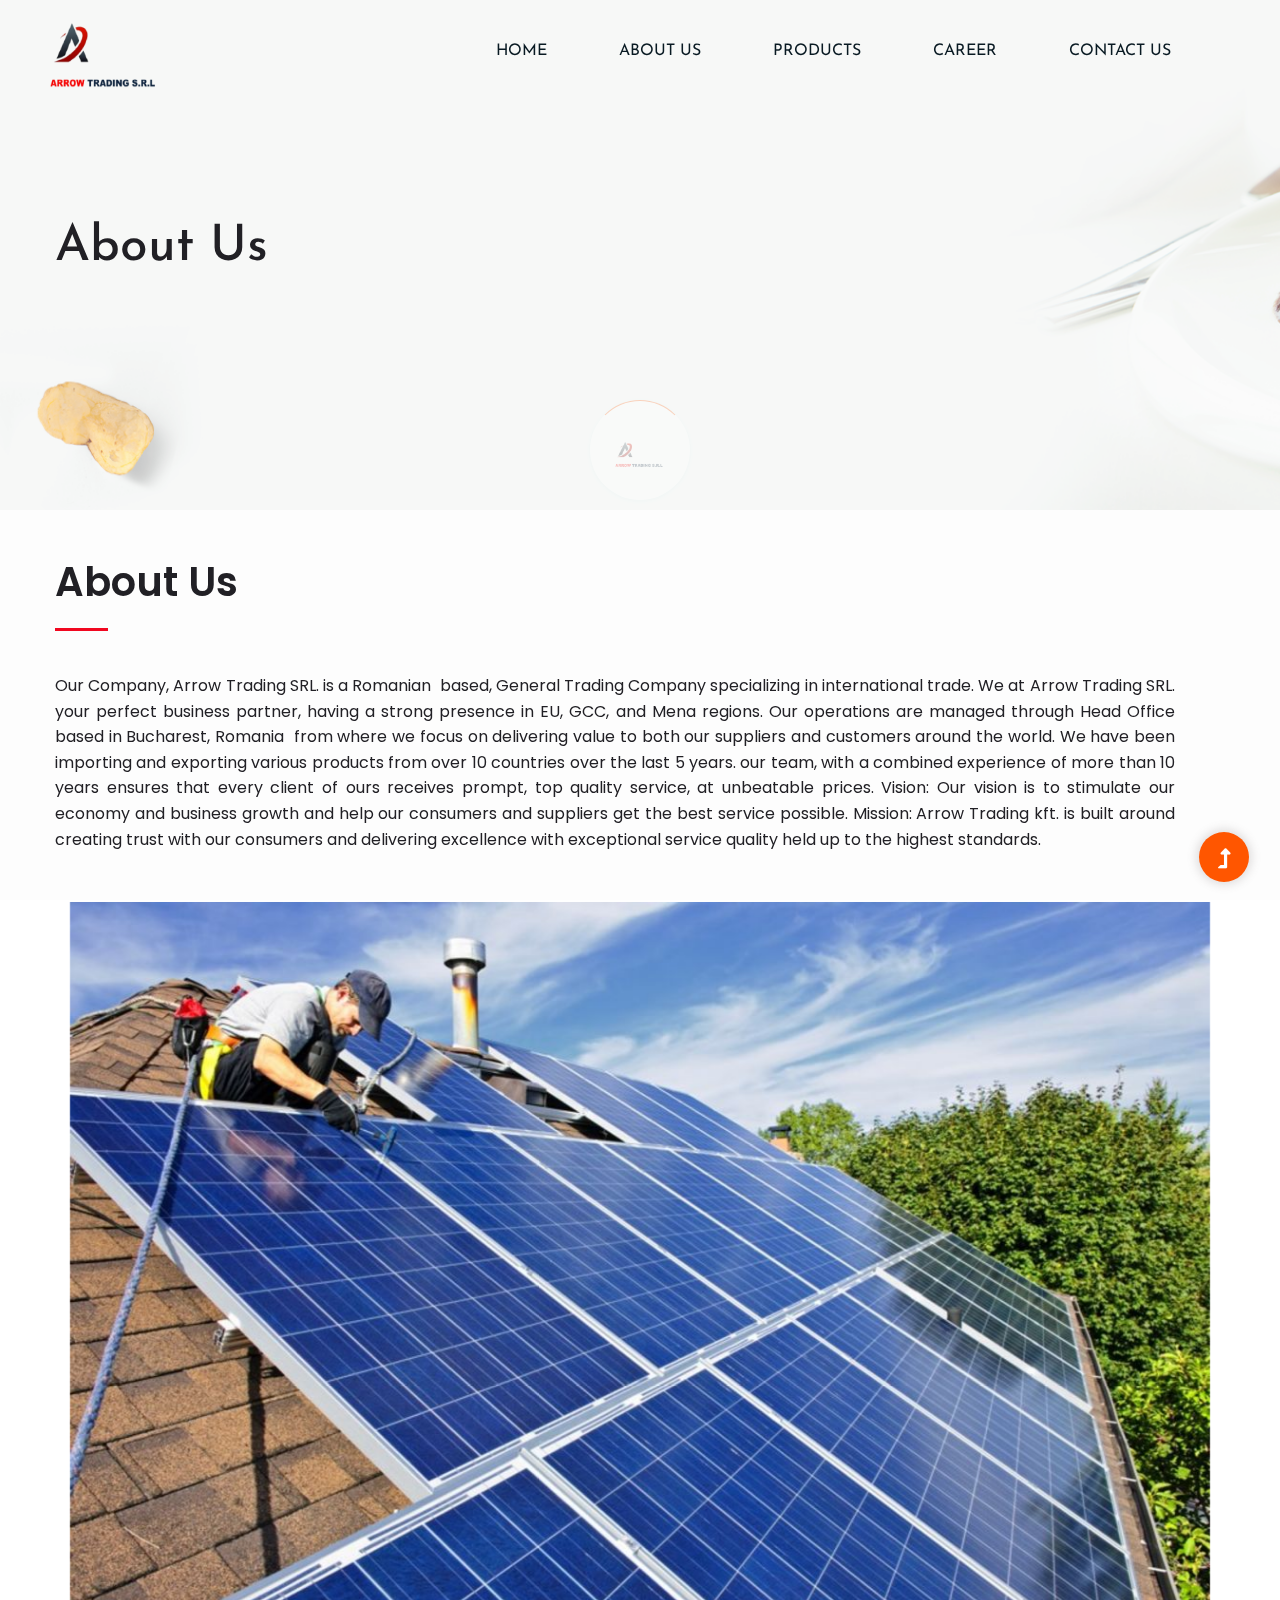
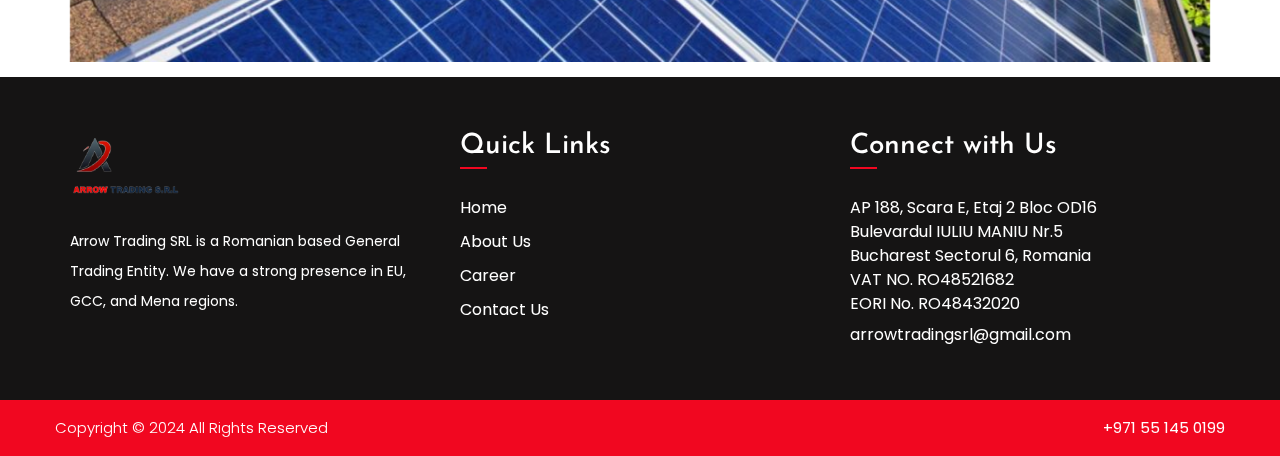
==== commit 5487e7ab: "correction changes" ====
--- a/about.html
+++ b/about.html
@@ -108,21 +108,14 @@
                                 <h1 class="poppins-semibold ">About Us</h1>
                                 <div class="h-decor"></div>
                             </div>
-                            <p class="text-justify">Our Company, Arrow Trading SRL. is a Romania  based, General Trading
-                                Company specializing in international trade. We at Arrow Trading Srl. are your perfect
-                                business partner, having a strong presence in EU, GCC, Southeast Asia and Mena regions.
-
-                                Our operations are managed through Head Office based in Bucharest, Romania  from where
-                                we focus on delivering value to both our suppliers and customers around the world. We
-                                have been importing and exporting various products from over 10 countries over the last
-                                3 decades. our team, with a combined experience of more than 50 years ensures that every
-                                client of ours receives prompt, top quality service, at unbeatable prices.
-
-                                Vision: Our vision is to stimulate our economy and business growth and help our
-                                consumers and suppliers get the best service possible.
-
-                                Mission: Arrow Trading kft. is built around creating trust with our consumers and
-                                delivering excellence with exceptional service quality held up to the highest standards.
+                            <p class="text-justify"><p class="text-justify">Our Company, Arrow Trading SRL. is a Romanian  based, General Trading Company specializing in international trade. We at Arrow Trading SRL. your perfect business partner, having a strong presence in EU, GCC, and Mena regions.
+
+                                Our operations are managed through Head Office based in Bucharest, Romania  from where we focus on delivering value to both our suppliers and customers around the world. We have been importing and exporting various products from over 10 countries over the last 5 years. our team, with a combined experience of more than 10 years ensures that every client of ours receives prompt, top quality service, at unbeatable prices.
+                                
+                                Vision: Our vision is to stimulate our economy and business growth and help our consumers and suppliers get the best service possible.
+                                
+                                Mission: Arrow Trading kft. is built around creating trust with our consumers and delivering excellence with exceptional service quality held up to the highest standards.</p>
+                        </div>
                             </p>
                         </div>
 
@@ -153,12 +146,10 @@
                                 <div class="row flex-column flex-md-row flex-lg-column">
                                     <div class="col-md col-lg-auto">
                                         <div class="footer-logo">
-                                            <img src="assets/images/white-PNG.png" alt="" class="img-fluid" width="120">
+                                            <img src="assets/img/logo/Arrow_logo.png" alt="" class="img-fluid" width="120">
                                         </div>
-                                        <p style="font-size: 14px;margin-top: 32px;">Arrow Trading SRL is a Hungarian
-                                            based General Trading Entity. We have a strong presence in EU, GCC, South
-                                            East Asia and Mena regions.</p>
-
+                                        <p style="font-size: 14px;margin-top: 32px;">Arrow Trading SRL is a Romanian based General Trading Entity. We have a strong presence in EU, GCC, and Mena regions.</p>
+                                        
                                     </div>
                                 </div>
                             </div>
@@ -170,40 +161,36 @@
                                     <li><a href="about.html">About Us</a></li>
                                     <li><a href="career.html">Career</a></li>
                                     <li><a href="contact.html">Contact Us</a></li>
-
-
+                                    
+                                    
                                 </ul>
                             </div>
                             <div class="col-sm-6 col-lg-4">
                                 <h3>Connect with Us</h3>
                                 <div class="h-decor"></div>
                                 <ul class="icn-list">
-                                    <li><i class="icon-placeholder2"></i>1077 Budapest, Rózsa utca 38/A., HUNGARY
-                                        <br>
+                                    <li><i class="icon-placeholder2"></i>AP 188, Scara E, Etaj 2 Bloc OD16 <br /> Bulevardul IULIU MANIU Nr.5
+                                        <br>Bucharest Sectorul 6, Romania
+                                        <br>VAT NO.  RO48521682
+                                        <br>EORI No. RO48432020
                                     </li>
-                                    <li><i class="icon-telephone"></i><b><span class="phone"><span class="text-nowrap">
-                                                    +1 647 8983 672</span></span></b>
-                                    </li>
-                                    <li><i class="fas fa-envelope-o" aria-hidden="true"></i><a
-                                            href="mailto:www.airporttaxi@gmail.com">info@arrowtrading.eu</a></li>
+                                        </li>
+                                    <li><i class="fas fa-envelope-o" aria-hidden="true"></i><a href="mailto:www.airporttaxi@gmail.com">arrowtradingsrl@gmail.com</a></li>
                                 </ul>
                             </div>
                         </div>
                     </div>
                 </div>
-
-
+                
+              
             </div>
             <div class="footer-bottom">
                 <div class="container">
                     <div class="row text-center text-md-left">
                         <div class="col-sm" style="color: #fff;">Copyright © 2024 All Rights Reserved
-                            <!--<span>&nbsp;&nbsp;&nbsp;|&nbsp;&nbsp;&nbsp;</span>
-                            <a href="#">Privacy Policy</a>-->
-                        </div>
-                        <div class="col-sm-auto ml-auto"><span class="d-none d-sm-inline" style="color: #fff;">
-                                &nbsp;&nbsp;&nbsp;</span><i class="icon-telephone"
-                                style="color: #fff;"></i>&nbsp;&nbsp;<b style="color: #fff;"> +1 647 8983 672</b></div>
+                        <!--<span>&nbsp;&nbsp;&nbsp;|&nbsp;&nbsp;&nbsp;</span>
+                            <a href="#">Privacy Policy</a>--></div>
+                        <div class="col-sm-auto ml-auto"><span class="d-none d-sm-inline" style="color: #fff;"> &nbsp;&nbsp;&nbsp;</span><i class="icon-telephone" style="color: #fff;"></i>&nbsp;&nbsp;<b style="color: #fff;"> +971 55 145 0199</b></div>
                     </div>
                 </div>
             </div>
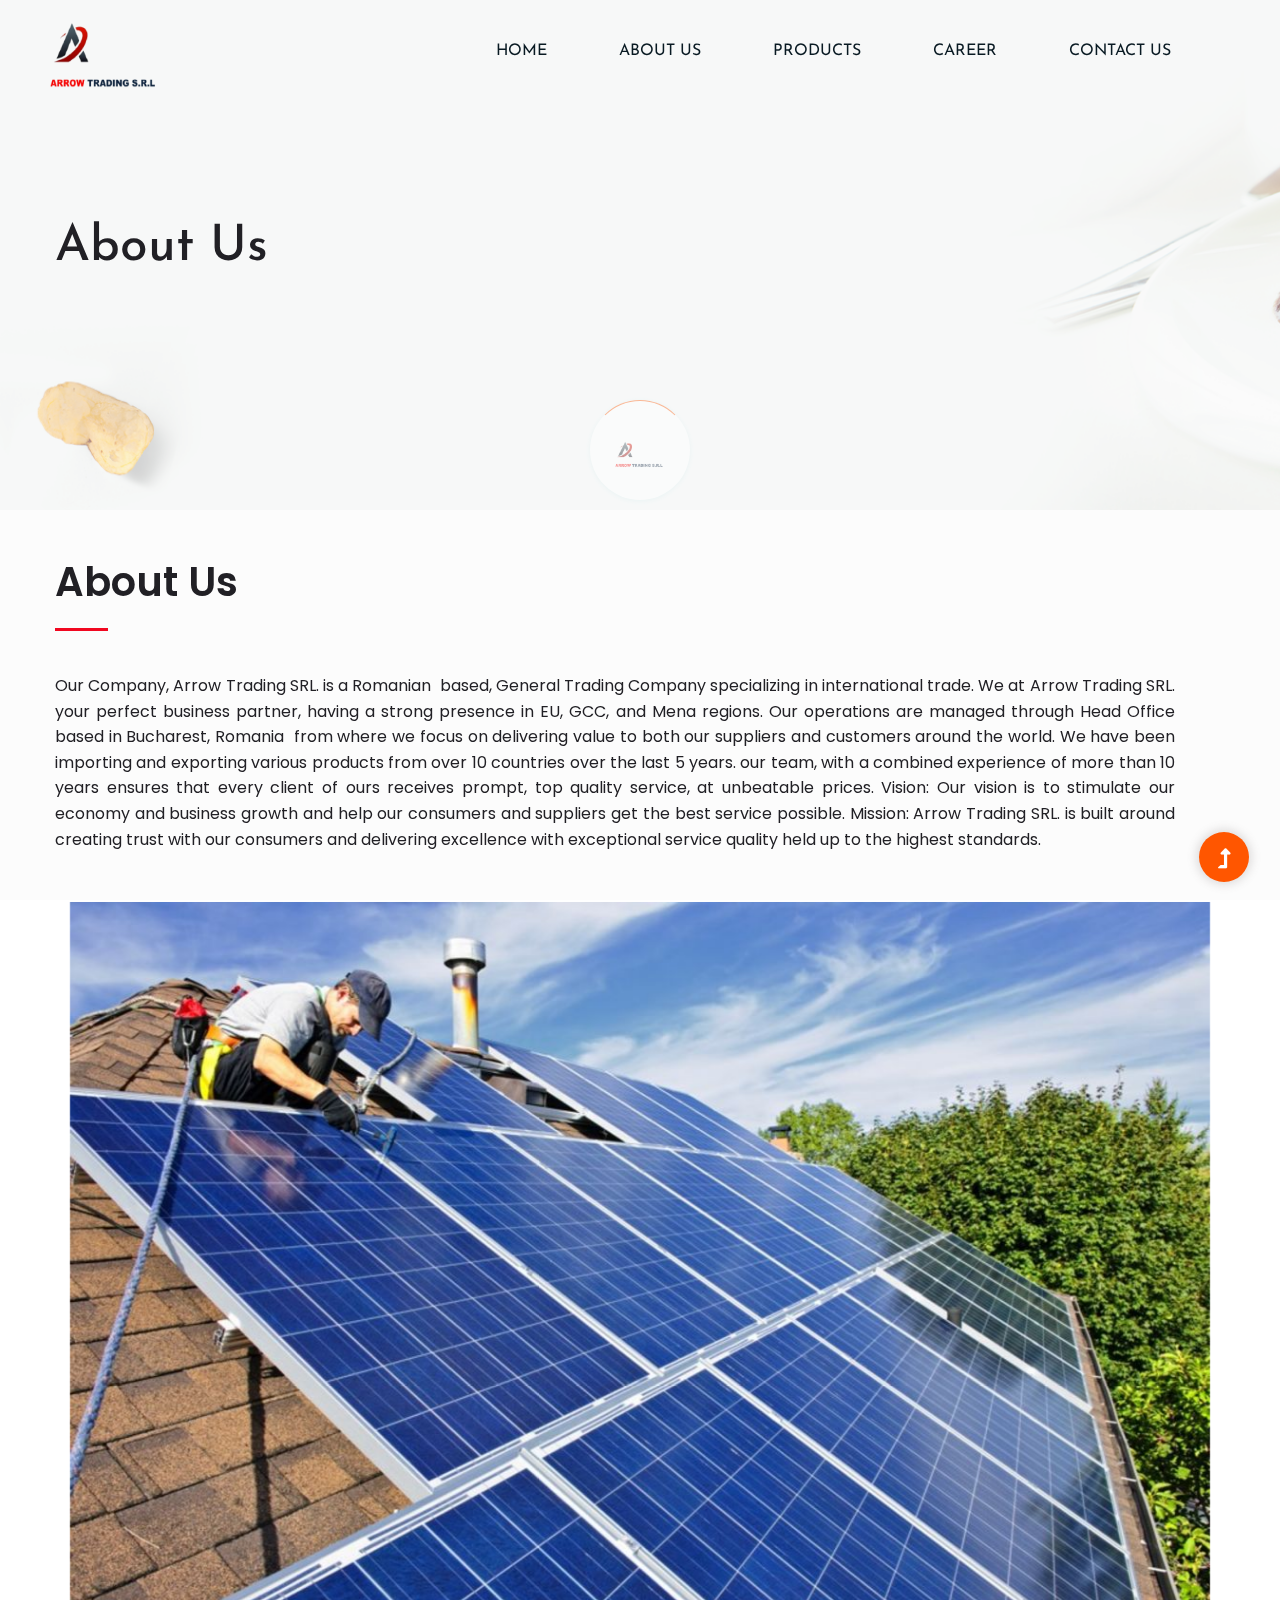
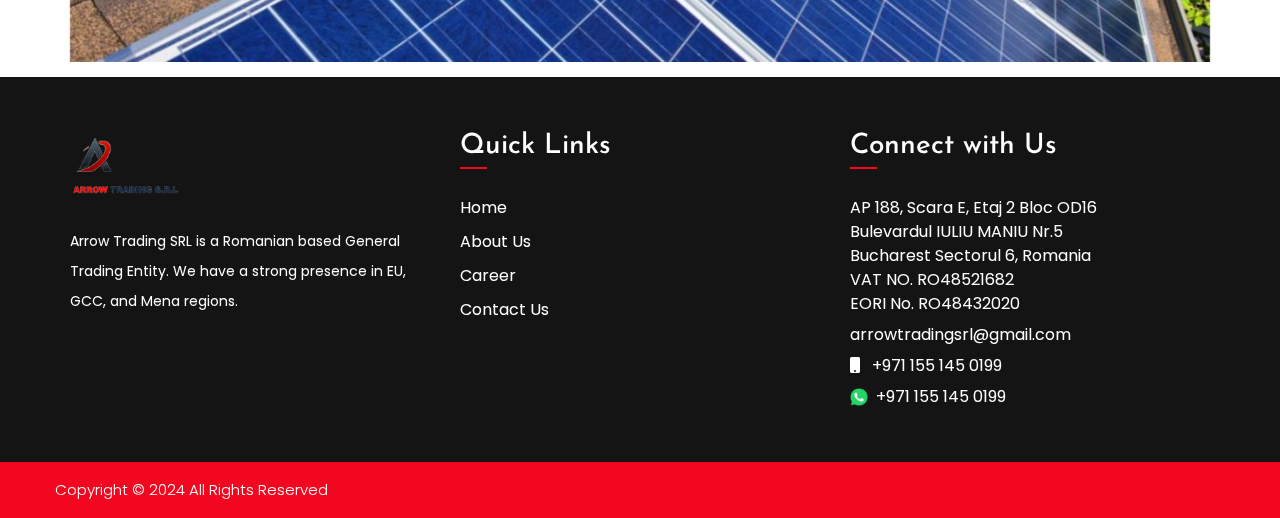
==== commit 8d34e7b3: "added mobile no in footer" ====
--- a/about.html
+++ b/about.html
@@ -114,7 +114,7 @@
                                 
                                 Vision: Our vision is to stimulate our economy and business growth and help our consumers and suppliers get the best service possible.
                                 
-                                Mission: Arrow Trading kft. is built around creating trust with our consumers and delivering excellence with exceptional service quality held up to the highest standards.</p>
+                                Mission: Arrow Trading SRL. is built around creating trust with our consumers and delivering excellence with exceptional service quality held up to the highest standards.</p>
                         </div>
                             </p>
                         </div>
@@ -175,7 +175,9 @@
                                         <br>EORI No. RO48432020
                                     </li>
                                         </li>
-                                    <li><i class="fas fa-envelope-o" aria-hidden="true"></i><a href="mailto:www.airporttaxi@gmail.com">arrowtradingsrl@gmail.com</a></li>
+                                    <li><a href="mailto:www.airporttaxi@gmail.com">arrowtradingsrl@gmail.com</a></li>
+                                    <li><i class="fa fa-mobile" aria-hidden="true"></i>&nbsp;  &nbsp;+971 155 145 0199</li>
+                                    <li><img src="assets/img/logo/3146791_whatsapp_logo_icon.png" width="18" />&nbsp; +971 155 145 0199 </li>
                                 </ul>
                             </div>
                         </div>
@@ -187,11 +189,11 @@
             <div class="footer-bottom">
                 <div class="container">
                     <div class="row text-center text-md-left">
-                        <div class="col-sm" style="color: #fff;">Copyright © 2024 All Rights Reserved
+                        <div class="col-sm" style="color: #fff;">Copyright © 2024 All Rights Reserved 
                         <!--<span>&nbsp;&nbsp;&nbsp;|&nbsp;&nbsp;&nbsp;</span>
                             <a href="#">Privacy Policy</a>--></div>
-                        <div class="col-sm-auto ml-auto"><span class="d-none d-sm-inline" style="color: #fff;"> &nbsp;&nbsp;&nbsp;</span><i class="icon-telephone" style="color: #fff;"></i>&nbsp;&nbsp;<b style="color: #fff;"> +971 55 145 0199</b></div>
-                    </div>
+                        <!-- <div class="col-sm-auto ml-auto"><span class="d-none d-sm-inline" style="color: #fff;"> &nbsp;&nbsp;&nbsp;</span><i class="icon-telephone" style="color: #fff;"></i>&nbsp;&nbsp;<b style="color: #fff;"> +971 55 145 0199</b></div>
+                    </div> -->
                 </div>
             </div>
         </div>
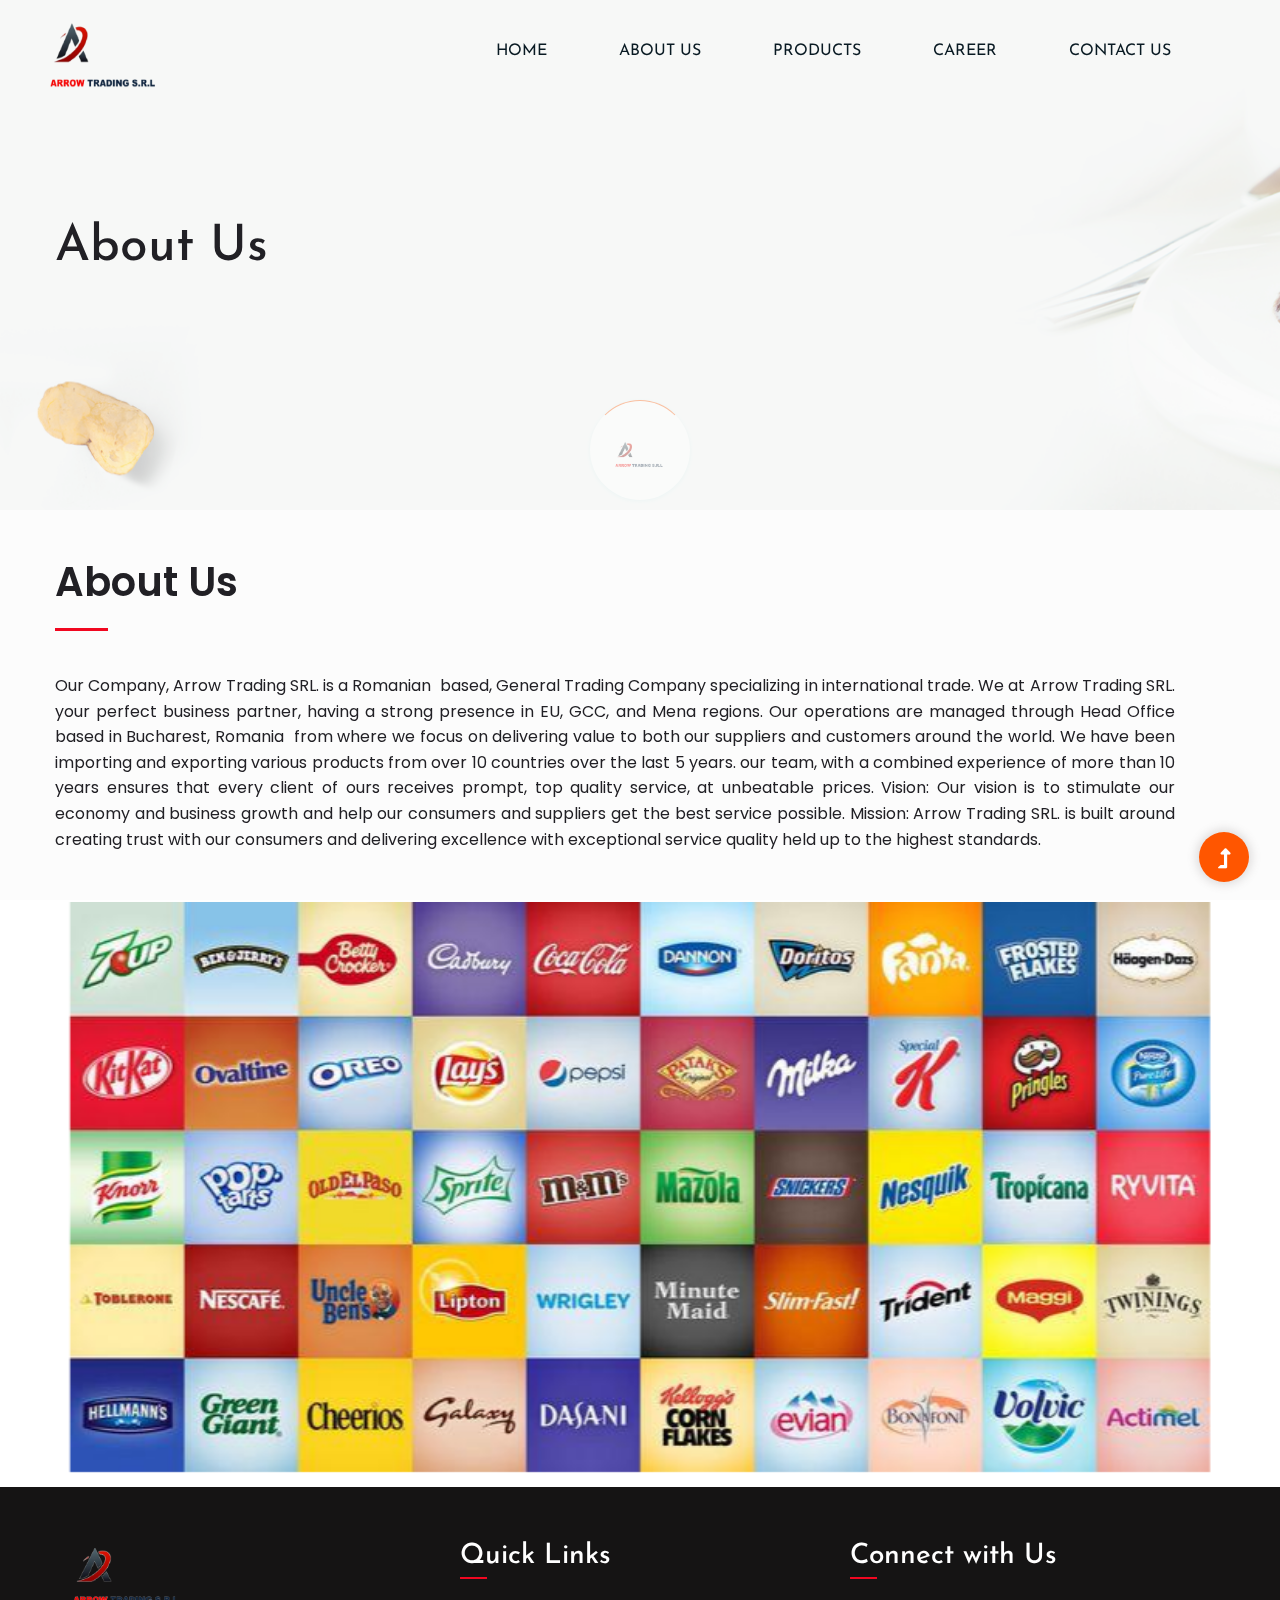
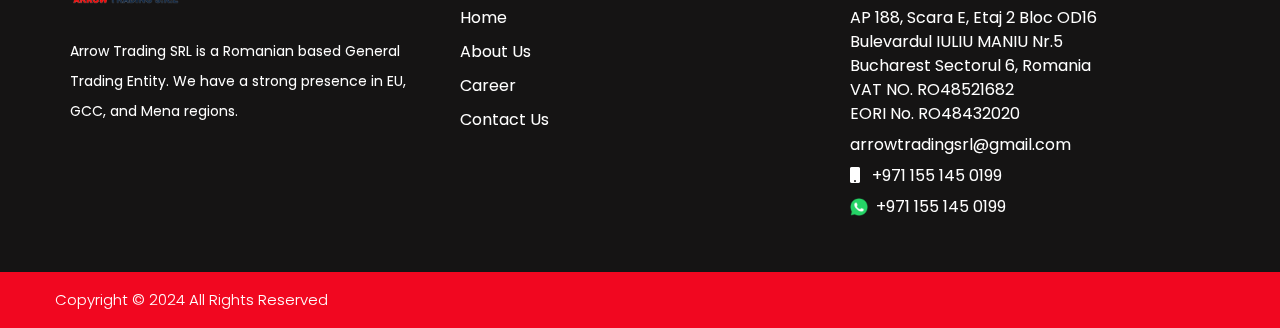
==== commit 8139c6af: "about us image" ====
--- a/about.html
+++ b/about.html
@@ -123,7 +123,7 @@
                     <div class="col-lg-6 col-md-12">
                         <!-- about-img -->
                         <div class="about-img ">
-                            <img src="assets/img/gallery/arrow_about.jpg" alt="">
+                            <img src="assets/images/about.jpg" alt="">
                         </div>
                     </div>
                 </div>
